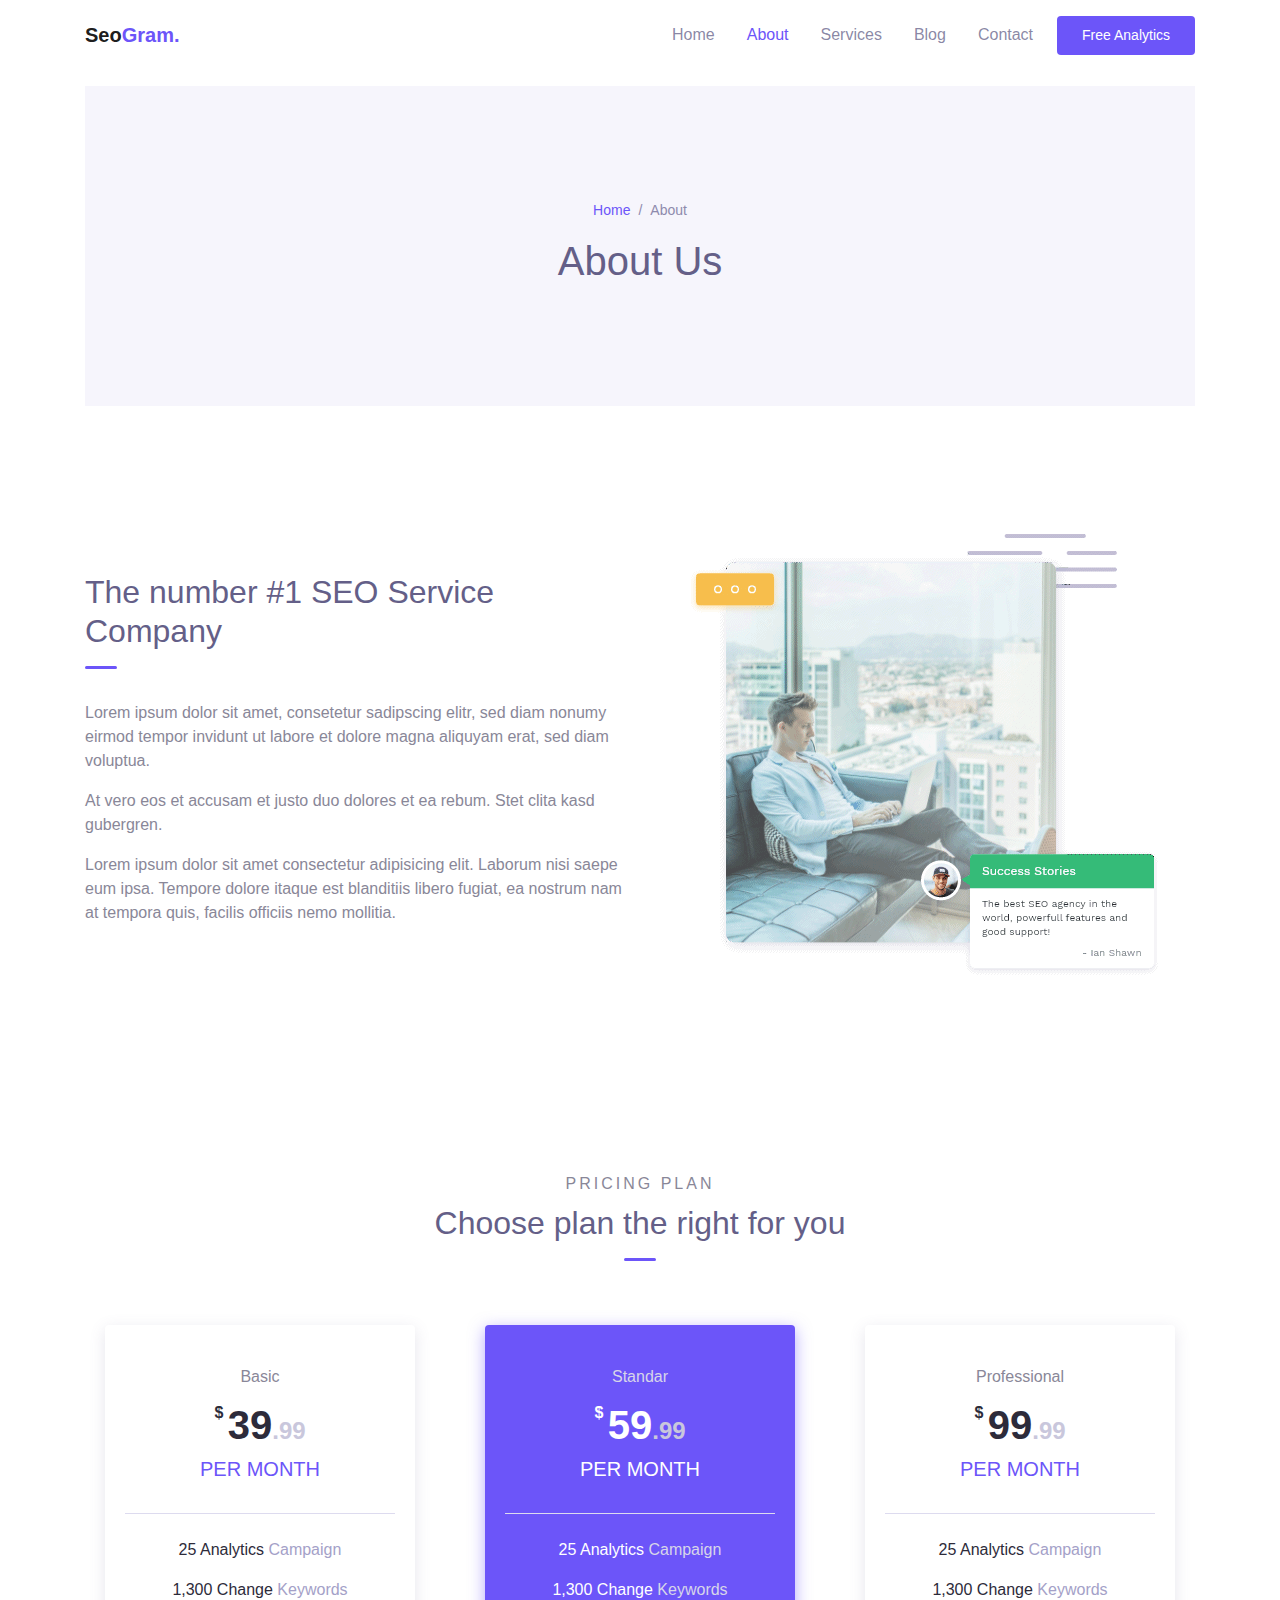
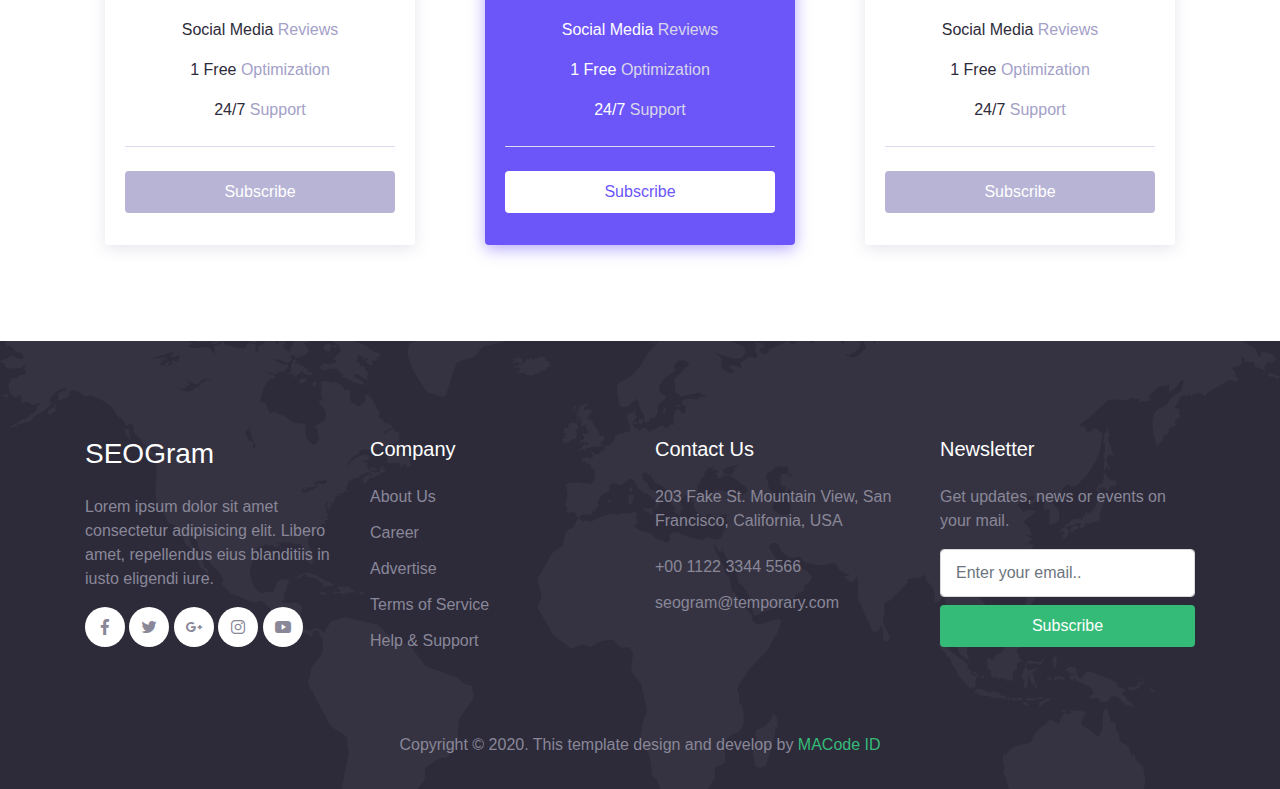
==== about.html @ 898d7456 "second commit" ====
<!DOCTYPE html>
<html lang="en">
<head>
  <meta charset="UTF-8">
  <meta name="viewport" content="width=device-width, initial-scale=1.0">

  <meta http-equiv="X-UA-Compatible" content="ie=edge">

  <meta name="copyright" content="MACode ID, https://macodeid.com/">

  <title>SeoGram - SEO Agency Template</title>

  <link rel="stylesheet" href="../assets/css/maicons.css">

  <link rel="stylesheet" href="../assets/css/bootstrap.css">

  <link rel="stylesheet" href="../assets/vendor/animate/animate.css">

  <link rel="stylesheet" href="../assets/css/theme.css">
</head>
<body>
  
  <!-- Back to top button -->
  <div class="back-to-top"></div>

  <header>
    <nav class="navbar navbar-expand-lg navbar-light bg-white sticky" data-offset="300">
      <div class="container">
        <a href="#" class="navbar-brand">Seo<span class="text-primary">Gram.</span></a>

        <button class="navbar-toggler" data-toggle="collapse" data-target="#navbarContent" aria-controls="navbarContent" aria-expanded="false" aria-label="Toggle navigation">
          <span class="navbar-toggler-icon"></span>
        </button>

        <div class="navbar-collapse collapsed" id="navbarContent">
          <ul class="navbar-nav ml-auto">
            <li class="nav-item">
              <a class="nav-link" href="index.html">Home</a>
            </li>
            <li class="nav-item active">
              <a class="nav-link" href="about.html">About</a>
            </li>
            <li class="nav-item">
              <a class="nav-link" href="service.html">Services</a>
            </li>
            <li class="nav-item">
              <a class="nav-link" href="blog.html">Blog</a>
            </li>
            <li class="nav-item">
              <a class="nav-link" href="contact.html">Contact</a>
            </li>
            <li class="nav-item">
              <a class="btn btn-primary ml-lg-2" href="#">Free Analytics</a>
            </li>
          </ul>
        </div>

      </div>
    </nav>

    <div class="container">
      <div class="page-banner">
        <div class="row justify-content-center align-items-center h-100">
          <div class="col-md-6">
            <nav aria-label="Breadcrumb">
              <ul class="breadcrumb justify-content-center py-0 bg-transparent">
                <li class="breadcrumb-item"><a href="index.html">Home</a></li>
                <li class="breadcrumb-item active">About</li>
              </ul>
            </nav>
            <h1 class="text-center">About Us</h1>
          </div>
        </div>
      </div>
    </div>
  </header>

  <div class="page-section">
    <div class="container">
      <div class="row align-items-center">
        <div class="col-lg-6 py-3">
          <h2 class="title-section">The number #1 SEO Service Company</h2>
          <div class="divider"></div>

          <p>Lorem ipsum dolor sit amet, consetetur sadipscing elitr, sed diam nonumy eirmod tempor invidunt ut labore et dolore magna aliquyam erat, sed diam voluptua.</p>
          <p>At vero eos et accusam et justo duo dolores et ea rebum. Stet clita kasd gubergren.</p>
          <p>Lorem ipsum dolor sit amet consectetur adipisicing elit. Laborum nisi saepe eum ipsa. Tempore dolore itaque est blanditiis libero fugiat, ea nostrum nam at tempora quis, facilis officiis nemo mollitia.</p>
        </div>
        <div class="col-lg-6 py-3">
          <div class="img-fluid py-3 text-center">
            <img src="../assets/img/about_frame.png" alt="">
          </div>
        </div>
      </div>
    </div>
  </div>

  <div class="page-section">
    <div class="container">
      <div class="text-center">
        <div class="subhead">Pricing Plan</div>
        <h2 class="title-section">Choose plan the right for you</h2>
        <div class="divider mx-auto"></div>
      </div>
      <div class="row mt-5">
        <div class="col-lg-4 py-3">
          <div class="card-pricing">
            <div class="header">
              <div class="pricing-type">Basic</div>
              <div class="price">
                <span class="dollar">$</span>
                <h1>39<span class="suffix">.99</span></h1>
              </div>
              <h5>Per Month</h5>
            </div>
            <div class="body">
              <p>25 Analytics <span class="suffix">Campaign</span></p>
              <p>1,300 Change <span class="suffix">Keywords</span></p>
              <p>Social Media <span class="suffix">Reviews</span></p>
              <p>1 Free <span class="suffix">Optimization</span></p>
              <p>24/7 <span class="suffix">Support</span></p>
            </div>
            <div class="footer">
              <a href="#" class="btn btn-pricing btn-block">Subscribe</a>
            </div>
          </div>
        </div>

        <div class="col-lg-4 py-3">
          <div class="card-pricing marked">
            <div class="header">
              <div class="pricing-type">Standar</div>
              <div class="price">
                <span class="dollar">$</span>
                <h1>59<span class="suffix">.99</span></h1>
              </div>
              <h5>Per Month</h5>
            </div>
            <div class="body">
              <p>25 Analytics <span class="suffix">Campaign</span></p>
              <p>1,300 Change <span class="suffix">Keywords</span></p>
              <p>Social Media <span class="suffix">Reviews</span></p>
              <p>1 Free <span class="suffix">Optimization</span></p>
              <p>24/7 <span class="suffix">Support</span></p>
            </div>
            <div class="footer">
              <a href="#" class="btn btn-pricing btn-block">Subscribe</a>
            </div>
          </div>
        </div>

        <div class="col-lg-4 py-3">
          <div class="card-pricing">
            <div class="header">
              <div class="pricing-type">Professional</div>
              <div class="price">
                <span class="dollar">$</span>
                <h1>99<span class="suffix">.99</span></h1>
              </div>
              <h5>Per Month</h5>
            </div>
            <div class="body">
              <p>25 Analytics <span class="suffix">Campaign</span></p>
              <p>1,300 Change <span class="suffix">Keywords</span></p>
              <p>Social Media <span class="suffix">Reviews</span></p>
              <p>1 Free <span class="suffix">Optimization</span></p>
              <p>24/7 <span class="suffix">Support</span></p>
            </div>
            <div class="footer">
              <a href="#" class="btn btn-pricing btn-block">Subscribe</a>
            </div>
          </div>
        </div>

      </div>
    </div> <!-- .container -->
  </div> <!-- .page-section -->

  <footer class="page-footer bg-image" style="background-image: url(../assets/img/world_pattern.svg);">
    <div class="container">
      <div class="row mb-5">
        <div class="col-lg-3 py-3">
          <h3>SEOGram</h3>
          <p>Lorem ipsum dolor sit amet consectetur adipisicing elit. Libero amet, repellendus eius blanditiis in iusto eligendi iure.</p>

          <div class="social-media-button">
            <a href="#"><span class="mai-logo-facebook-f"></span></a>
            <a href="#"><span class="mai-logo-twitter"></span></a>
            <a href="#"><span class="mai-logo-google-plus-g"></span></a>
            <a href="#"><span class="mai-logo-instagram"></span></a>
            <a href="#"><span class="mai-logo-youtube"></span></a>
          </div>
        </div>
        <div class="col-lg-3 py-3">
          <h5>Company</h5>
          <ul class="footer-menu">
            <li><a href="#">About Us</a></li>
            <li><a href="#">Career</a></li>
            <li><a href="#">Advertise</a></li>
            <li><a href="#">Terms of Service</a></li>
            <li><a href="#">Help & Support</a></li>
          </ul>
        </div>
        <div class="col-lg-3 py-3">
          <h5>Contact Us</h5>
          <p>203 Fake St. Mountain View, San Francisco, California, USA</p>
          <a href="#" class="footer-link">+00 1122 3344 5566</a>
          <a href="#" class="footer-link">seogram@temporary.com</a>
        </div>
        <div class="col-lg-3 py-3">
          <h5>Newsletter</h5>
          <p>Get updates, news or events on your mail.</p>
          <form action="#">
            <input type="text" class="form-control" placeholder="Enter your email..">
            <button type="submit" class="btn btn-success btn-block mt-2">Subscribe</button>
          </form>
        </div>
      </div>

      <p class="text-center" id="copyright">Copyright &copy; 2020. This template design and develop by <a href="https://macodeid.com/" target="_blank">MACode ID</a></p>
    </div>
  </footer>

<script src="../assets/js/jquery-3.5.1.min.js"></script>

<script src="../assets/js/bootstrap.bundle.min.js"></script>

<script src="../assets/js/google-maps.js"></script>

<script src="../assets/vendor/wow/wow.min.js"></script>

<script src="../assets/js/theme.js"></script>

</body>
</html>
---- assets/css/maicons.css ----
@font-face {
  font-family: 'maicons';
  src:  url('../fonts/maicons.eot?c9nlkl');
  src:  url('../fonts/maicons.eot?c9nlkl#iefix') format('embedded-opentype'),
    url('../fonts/maicons.ttf?c9nlkl') format('truetype'),
    url('../fonts/maicons.woff?c9nlkl') format('woff'),
    url('../fonts/maicons.svg?c9nlkl#maicons') format('svg');
  font-weight: normal;
  font-style: normal;
  font-display: block;
}

[class^="mai-"], [class*=" mai-"] {
  /* use !important to prevent issues with browser extensions that change fonts */
  font-family: 'maicons' !important;
  speak: none;
  font-style: normal;
  font-weight: normal;
  font-variant: normal;
  text-transform: none;
  line-height: 1;

  /* Better Font Rendering =========== */
  -webkit-font-smoothing: antialiased;
  -moz-osx-font-smoothing: grayscale;
}

.mai-add:before {
  content: "\e900";
}
.mai-add-circle:before {
  content: "\e901";
}
.mai-add-circle-outline:before {
  content: "\e902";
}
.mai-airplane:before {
  content: "\e903";
}
.mai-airplane-outline:before {
  content: "\e904";
}
.mai-alarm:before {
  content: "\e905";
}
.mai-alarm-outline:before {
  content: "\e906";
}
.mai-albums:before {
  content: "\e907";
}
.mai-albums-outline:before {
  content: "\e908";
}
.mai-alert:before {
  content: "\e909";
}
.mai-alert-circle:before {
  content: "\e90a";
}
.mai-alert-circle-outline:before {
  content: "\e90b";
}
.mai-analytics:before {
  content: "\e90c";
}
.mai-analytics-outline:before {
  content: "\e90d";
}
.mai-aperture:before {
  content: "\e90e";
}
.mai-aperture-outline:before {
  content: "\e90f";
}
.mai-apps:before {
  content: "\e910";
}
.mai-apps-outline:before {
  content: "\e911";
}
.mai-archive:before {
  content: "\e912";
}
.mai-archive-outline:before {
  content: "\e913";
}
.mai-arrow-back:before {
  content: "\e914";
}
.mai-arrow-back-circle:before {
  content: "\e915";
}
.mai-arrow-back-circle-outline:before {
  content: "\e916";
}
.mai-arrow-down:before {
  content: "\e917";
}
.mai-arrow-down-circle:before {
  content: "\e918";
}
.mai-arrow-down-circle-outline:before {
  content: "\e919";
}
.mai-arrow-forward:before {
  content: "\e91a";
}
.mai-arrow-forward-circle:before {
  content: "\e91b";
}
.mai-arrow-forward-circle-outline:before {
  content: "\e91c";
}
.mai-arrow-redo:before {
  content: "\e91d";
}
.mai-arrow-redo-circle:before {
  content: "\e91e";
}
.mai-arrow-redo-circle-outline:before {
  content: "\e91f";
}
.mai-arrow-redo-outline:before {
  content: "\e920";
}
.mai-arrow-undo:before {
  content: "\e921";
}
.mai-arrow-undo-circle:before {
  content: "\e922";
}
.mai-arrow-undo-circle-outline:before {
  content: "\e923";
}
.mai-arrow-undo-outline:before {
  content: "\e924";
}
.mai-arrow-up:before {
  content: "\e925";
}
.mai-arrow-up-circle:before {
  content: "\e926";
}
.mai-arrow-up-circle-outline:before {
  content: "\e927";
}
.mai-at:before {
  content: "\e928";
}
.mai-at-circle:before {
  content: "\e929";
}
.mai-at-circle-outline:before {
  content: "\e92a";
}
.mai-attach:before {
  content: "\e92b";
}
.mai-attach-outline:before {
  content: "\e92c";
}
.mai-backspace:before {
  content: "\e92d";
}
.mai-backspace-outline:before {
  content: "\e92e";
}
.mai-bandage:before {
  content: "\e92f";
}
.mai-bandage-outline:before {
  content: "\e930";
}
.mai-bar-chart:before {
  content: "\e932";
}
.mai-bar-chart-outline:before {
  content: "\e933";
}
.mai-barbell:before {
  content: "\e931";
}
.mai-barcode:before {
  content: "\e934";
}
.mai-barcode-outline:before {
  content: "\e935";
}
.mai-baseball:before {
  content: "\e936";
}
.mai-baseball-outline:before {
  content: "\e937";
}
.mai-basket:before {
  content: "\e938";
}
.mai-basket-outline:before {
  content: "\e93b";
}
.mai-basketball:before {
  content: "\e939";
}
.mai-basketball-outline:before {
  content: "\e93a";
}
.mai-battery-charging:before {
  content: "\e93c";
}
.mai-battery-dead:before {
  content: "\e93d";
}
.mai-battery-full:before {
  content: "\e93e";
}
.mai-battery-half:before {
  content: "\e93f";
}
.mai-beaker:before {
  content: "\e940";
}
.mai-beaker-outline:before {
  content: "\e941";
}
.mai-bed:before {
  content: "\e942";
}
.mai-bed-outline:before {
  content: "\e943";
}
.mai-beer:before {
  content: "\e944";
}
.mai-beer-outline:before {
  content: "\e945";
}
.mai-bicycle:before {
  content: "\e946";
}
.mai-bluetooth:before {
  content: "\e947";
}
.mai-boat:before {
  content: "\e948";
}
.mai-boat-outline:before {
  content: "\e949";
}
.mai-body:before {
  content: "\e94a";
}
.mai-body-outline:before {
  content: "\e94b";
}
.mai-bonfire:before {
  content: "\e94c";
}
.mai-bonfire-outline:before {
  content: "\e94d";
}
.mai-book:before {
  content: "\e94e";
}
.mai-book-outline:before {
  content: "\e953";
}
.mai-bookmark:before {
  content: "\e94f";
}
.mai-bookmark-outline:before {
  content: "\e950";
}
.mai-bookmarks:before {
  content: "\e951";
}
.mai-bookmarks-outline:before {
  content: "\e952";
}
.mai-briefcase:before {
  content: "\e954";
}
.mai-briefcase-outline:before {
  content: "\e955";
}
.mai-browsers:before {
  content: "\e956";
}
.mai-browsers-outline:before {
  content: "\e957";
}
.mai-brush:before {
  content: "\e958";
}
.mai-brush-outline:before {
  content: "\e959";
}
.mai-bug:before {
  content: "\e95a";
}
.mai-bug-outline:before {
  content: "\e95b";
}
.mai-build:before {
  content: "\e95c";
}
.mai-build-outline:before {
  content: "\e95d";
}
.mai-bulb:before {
  content: "\e95e";
}
.mai-bulb-outline:before {
  content: "\e95f";
}
.mai-bus:before {
  content: "\e960";
}
.mai-bus-outline:before {
  content: "\e963";
}
.mai-business:before {
  content: "\e961";
}
.mai-business-outline:before {
  content: "\e962";
}
.mai-cafe:before {
  content: "\e964";
}
.mai-cafe-outline:before {
  content: "\e965";
}
.mai-calculator:before {
  content: "\e966";
}
.mai-calculator-outline:before {
  content: "\e967";
}
.mai-calendar:before {
  content: "\e968";
}
.mai-calendar-outline:before {
  content: "\e969";
}
.mai-call:before {
  content: "\e96a";
}
.mai-call-outline:before {
  content: "\e96b";
}
.mai-camera:before {
  content: "\e96c";
}
.mai-camera-outline:before {
  content: "\e96d";
}
.mai-camera-reverse:before {
  content: "\e96e";
}
.mai-camera-reverse-outline:before {
  content: "\e96f";
}
.mai-car:before {
  content: "\e970";
}
.mai-car-outline:before {
  content: "\e97f";
}
.mai-car-sport:before {
  content: "\e980";
}
.mai-car-sport-outline:before {
  content: "\e981";
}
.mai-card:before {
  content: "\e971";
}
.mai-card-outline:before {
  content: "\e972";
}
.mai-caret-back:before {
  content: "\e973";
}
.mai-caret-back-circle:before {
  content: "\e974";
}
.mai-caret-back-circle-outline:before {
  content: "\e975";
}
.mai-caret-down:before {
  content: "\e976";
}
.mai-caret-down-circle:before {
  content: "\e977";
}
.mai-caret-down-circle-outline:before {
  content: "\e978";
}
.mai-caret-forward:before {
  content: "\e979";
}
.mai-caret-forward-circle:before {
  content: "\e97a";
}
.mai-caret-forward-circle-outline:before {
  content: "\e97b";
}
.mai-caret-up:before {
  content: "\e97c";
}
.mai-caret-up-circle:before {
  content: "\e97d";
}
.mai-caret-up-circle-outline:before {
  content: "\e97e";
}
.mai-cart:before {
  content: "\e982";
}
.mai-cart-outline:before {
  content: "\e983";
}
.mai-cash:before {
  content: "\e984";
}
.mai-cash-outline:before {
  content: "\e985";
}
.mai-chatbox:before {
  content: "\e986";
}
.mai-chatbox-ellipses:before {
  content: "\e987";
}
.mai-chatbox-ellipses-outline:before {
  content: "\e988";
}
.mai-chatbox-outline:before {
  content: "\e989";
}
.mai-chatbubble:before {
  content: "\e98a";
}
.mai-chatbubble-ellipses:before {
  content: "\e98b";
}
.mai-chatbubble-ellipses-outline:before {
  content: "\e98c";
}
.mai-chatbubble-outline:before {
  content: "\e98d";
}
.mai-chatbubbles:before {
  content: "\e98e";
}
.mai-chatbubbles-outline:before {
  content: "\e98f";
}
.mai-checkbox:before {
  content: "\e990";
}
.mai-checkbox-outline:before {
  content: "\e991";
}
.mai-checkmark:before {
  content: "\e992";
}
.mai-checkmark-circle:before {
  content: "\e993";
}
.mai-checkmark-circle-outline:before {
  content: "\e994";
}
.mai-checkmark-done:before {
  content: "\e995";
}
.mai-checkmark-done-circle:before {
  content: "\e996";
}
.mai-checkmark-done-circle-outline:before {
  content: "\e997";
}
.mai-chevron-back:before {
  content: "\e998";
}
.mai-chevron-back-circle:before {
  content: "\e999";
}
.mai-chevron-back-circle-outline:before {
  content: "\e99a";
}
.mai-chevron-down:before {
  content: "\e99b";
}
.mai-chevron-down-circle:before {
  content: "\e99c";
}
.mai-chevron-down-circle-outline:before {
  content: "\e99d";
}
.mai-chevron-forward:before {
  content: "\e99e";
}
.mai-chevron-forward-circle:before {
  content: "\e99f";
}
.mai-chevron-forward-circle-outline:before {
  content: "\e9a0";
}
.mai-chevron-up:before {
  content: "\e9a1";
}
.mai-chevron-up-circle:before {
  content: "\e9a2";
}
.mai-chevron-up-circle-outline:before {
  content: "\e9a3";
}
.mai-clipboard:before {
  content: "\e9a4";
}
.mai-clipboard-outline:before {
  content: "\e9a5";
}
.mai-close:before {
  content: "\e9a6";
}
.mai-close-circle:before {
  content: "\e9a7";
}
.mai-close-circle-outline:before {
  content: "\e9a8";
}
.mai-cloud:before {
  content: "\e9a9";
}
.mai-cloud-circle:before {
  content: "\e9aa";
}
.mai-cloud-circle-outline:before {
  content: "\e9ab";
}
.mai-cloud-done:before {
  content: "\e9ac";
}
.mai-cloud-done-outline:before {
  content: "\e9ad";
}
.mai-cloud-download:before {
  content: "\e9ae";
}
.mai-cloud-download-outline:before {
  content: "\e9af";
}
.mai-cloud-offline:before {
  content: "\e9b0";
}
.mai-cloud-offline-outline:before {
  content: "\e9b1";
}
.mai-cloud-outline:before {
  content: "\e9b2";
}
.mai-cloud-upload:before {
  content: "\e9b3";
}
.mai-cloud-upload-outline:before {
  content: "\e9b4";
}
.mai-cloudy:before {
  content: "\e9b5";
}
.mai-cloudy-night:before {
  content: "\e9b6";
}
.mai-cloudy-night-outline:before {
  content: "\e9b7";
}
.mai-cloudy-outline:before {
  content: "\e9b8";
}
.mai-code:before {
  content: "\e9b9";
}
.mai-code-download:before {
  content: "\e9ba";
}
.mai-code-slash:before {
  content: "\e9bb";
}
.mai-code-working:before {
  content: "\e9bc";
}
.mai-cog:before {
  content: "\e9bd";
}
.mai-color-fill:before {
  content: "\e9be";
}
.mai-color-fill-outline:before {
  content: "\e9bf";
}
.mai-color-filter:before {
  content: "\e9c0";
}
.mai-color-filter-outline:before {
  content: "\e9c1";
}
.mai-color-palette:before {
  content: "\e9c2";
}
.mai-color-palette-outline:before {
  content: "\e9c3";
}
.mai-color-wand:before {
  content: "\e9c4";
}
.mai-color-wand-outline:before {
  content: "\e9c5";
}
.mai-compass:before {
  content: "\e9c6";
}
.mai-compass-outline:before {
  content: "\e9c7";
}
.mai-construct:before {
  content: "\e9c8";
}
.mai-construct-outline:before {
  content: "\e9c9";
}
.mai-contract:before {
  content: "\e9ca";
}
.mai-contrast:before {
  content: "\e9cb";
}
.mai-copy:before {
  content: "\e9cc";
}
.mai-copy-outline:before {
  content: "\e9cd";
}
.mai-create:before {
  content: "\e9ce";
}
.mai-create-outline:before {
  content: "\e9cf";
}
.mai-crop:before {
  content: "\e9d0";
}
.mai-cube:before {
  content: "\e9d1";
}
.mai-cube-outline:before {
  content: "\e9d2";
}
.mai-cut:before {
  content: "\e9d3";
}
.mai-desktop:before {
  content: "\e9d4";
}
.mai-desktop-outline:before {
  content: "\e9d5";
}
.mai-disc:before {
  content: "\e9d6";
}
.mai-disc-outline:before {
  content: "\e9d7";
}
.mai-document:before {
  content: "\e9d8";
}
.mai-document-outline:before {
  content: "\e9d9";
}
.mai-document-text:before {
  content: "\e9dc";
}
.mai-document-text-outline:before {
  content: "\e9dd";
}
.mai-documents:before {
  content: "\e9da";
}
.mai-documents-outline:before {
  content: "\e9db";
}
.mai-download:before {
  content: "\e9de";
}
.mai-download-outline:before {
  content: "\e9df";
}
.mai-duplicate:before {
  content: "\e9e0";
}
.mai-duplicate-outline:before {
  content: "\e9e1";
}
.mai-ear:before {
  content: "\e9e2";
}
.mai-ear-outline:before {
  content: "\e9e3";
}
.mai-earth:before {
  content: "\e9e4";
}
.mai-earth-outline:before {
  content: "\e9e5";
}
.mai-easel:before {
  content: "\e9e6";
}
.mai-easel-outline:before {
  content: "\e9e7";
}
.mai-egg:before {
  content: "\e9e8";
}
.mai-egg-outline:before {
  content: "\e9e9";
}
.mai-ellipse:before {
  content: "\e9ea";
}
.mai-ellipse-outline:before {
  content: "\e9eb";
}
.mai-ellipsis-horizontal:before {
  content: "\e9ec";
}
.mai-ellipsis-horizontal-circle:before {
  content: "\e9ed";
}
.mai-ellipsis-vertical:before {
  content: "\e9ee";
}
.mai-ellipsis-vertical-circle:before {
  content: "\e9ef";
}
.mai-enter:before {
  content: "\e9f0";
}
.mai-enter-outline:before {
  content: "\e9f1";
}
.mai-exit:before {
  content: "\e9f2";
}
.mai-exit-outline:before {
  content: "\e9f3";
}
.mai-expand:before {
  content: "\e9f4";
}
.mai-eye:before {
  content: "\e9f5";
}
.mai-eye-off:before {
  content: "\e9f8";
}
.mai-eye-off-outline:before {
  content: "\e9f9";
}
.mai-eye-outline:before {
  content: "\e9fa";
}
.mai-eyedrop:before {
  content: "\e9f6";
}
.mai-eyedrop-outline:before {
  content: "\e9f7";
}
.mai-fast-food:before {
  content: "\e9fb";
}
.mai-fast-food-outline:before {
  content: "\e9fc";
}
.mai-female:before {
  content: "\e9fd";
}
.mai-file-tray:before {
  content: "\e9fe";
}
.mai-file-tray-full:before {
  content: "\e9ff";
}
.mai-file-tray-full-outline:before {
  content: "\ea00";
}
.mai-file-tray-outline:before {
  content: "\ea01";
}
.mai-film:before {
  content: "\ea02";
}
.mai-film-outline:before {
  content: "\ea03";
}
.mai-filter:before {
  content: "\ea04";
}
.mai-finger-print:before {
  content: "\ea05";
}
.mai-fitness:before {
  content: "\ea06";
}
.mai-fitness-outline:before {
  content: "\ea07";
}
.mai-flag:before {
  content: "\ea08";
}
.mai-flag-outline:before {
  content: "\ea09";
}
.mai-flame:before {
  content: "\ea0a";
}
.mai-flame-outline:before {
  content: "\ea0b";
}
.mai-flash:before {
  content: "\ea0c";
}
.mai-flash-off:before {
  content: "\ea0f";
}
.mai-flash-off-outline:before {
  content: "\ea10";
}
.mai-flash-outline:before {
  content: "\ea11";
}
.mai-flashlight:before {
  content: "\ea0d";
}
.mai-flashlight-outline:before {
  content: "\ea0e";
}
.mai-flask:before {
  content: "\ea12";
}
.mai-flask-outline:before {
  content: "\ea13";
}
.mai-flower:before {
  content: "\ea14";
}
.mai-flower-outline:before {
  content: "\ea15";
}
.mai-folder:before {
  content: "\ea16";
}
.mai-folder-open:before {
  content: "\ea17";
}
.mai-folder-open-outline:before {
  content: "\ea18";
}
.mai-folder-outline:before {
  content: "\ea19";
}
.mai-football:before {
  content: "\ea1a";
}
.mai-football-outline:before {
  content: "\ea1b";
}
.mai-funnel:before {
  content: "\ea1c";
}
.mai-funnel-outline:before {
  content: "\ea1d";
}
.mai-game-controller:before {
  content: "\ea1e";
}
.mai-game-controller-outline:before {
  content: "\ea1f";
}
.mai-gift:before {
  content: "\ea20";
}
.mai-gift-outline:before {
  content: "\ea21";
}
.mai-git-branch:before {
  content: "\ea22";
}
.mai-git-commit:before {
  content: "\ea23";
}
.mai-git-compare:before {
  content: "\ea24";
}
.mai-git-merge:before {
  content: "\ea25";
}
.mai-git-network:before {
  content: "\ea26";
}
.mai-git-pull-request:before {
  content: "\ea27";
}
.mai-glasses:before {
  content: "\ea28";
}
.mai-glasses-outline:before {
  content: "\ea29";
}
.mai-globe:before {
  content: "\ea2a";
}
.mai-globe-outline:before {
  content: "\ea2b";
}
.mai-golf:before {
  content: "\ea2c";
}
.mai-golf-outline:before {
  content: "\ea2d";
}
.mai-grid:before {
  content: "\ea2e";
}
.mai-grid-outline:before {
  content: "\ea2f";
}
.mai-hammer:before {
  content: "\ea30";
}
.mai-hammer-outline:before {
  content: "\ea31";
}
.mai-hand-left:before {
  content: "\ea32";
}
.mai-hand-left-outline:before {
  content: "\ea33";
}
.mai-hand-right:before {
  content: "\ea34";
}
.mai-hand-right-outline:before {
  content: "\ea35";
}
.mai-happy:before {
  content: "\ea36";
}
.mai-happy-outline:before {
  content: "\ea37";
}
.mai-hardware-chip:before {
  content: "\ea38";
}
.mai-hardware-chip-outline:before {
  content: "\ea39";
}
.mai-headset:before {
  content: "\ea3a";
}
.mai-headset-outline:before {
  content: "\ea3b";
}
.mai-heart:before {
  content: "\ea3c";
}
.mai-heart-circle:before {
  content: "\ea3d";
}
.mai-heart-circle-outline:before {
  content: "\ea3e";
}
.mai-heart-dislike:before {
  content: "\ea3f";
}
.mai-heart-dislike-circle:before {
  content: "\ea40";
}
.mai-heart-dislike-circle-outline:before {
  content: "\ea41";
}
.mai-heart-dislike-outline:before {
  content: "\ea42";
}
.mai-heart-half:before {
  content: "\ea43";
}
.mai-heart-half-outline:before {
  content: "\ea44";
}
.mai-heart-outline:before {
  content: "\ea45";
}
.mai-help:before {
  content: "\ea46";
}
.mai-help-buoy:before {
  content: "\ea47";
}
.mai-help-buoy-outline:before {
  content: "\ea48";
}
.mai-help-circle:before {
  content: "\ea49";
}
.mai-help-circle-outline:before {
  content: "\ea4a";
}
.mai-home:before {
  content: "\ea4b";
}
.mai-home-outline:before {
  content: "\ea4c";
}
.mai-hourglass:before {
  content: "\ea4d";
}
.mai-hourglass-outline:before {
  content: "\ea4e";
}
.mai-ice-cream:before {
  content: "\ea4f";
}
.mai-ice-cream-outline:before {
  content: "\ea50";
}
.mai-image:before {
  content: "\ea51";
}
.mai-image-outline:before {
  content: "\ea52";
}
.mai-images:before {
  content: "\ea53";
}
.mai-images-outline:before {
  content: "\ea54";
}
.mai-infinite:before {
  content: "\ea55";
}
.mai-information:before {
  content: "\ea56";
}
.mai-information-circle:before {
  content: "\ea57";
}
.mai-information-circle-outline:before {
  content: "\ea58";
}
.mai-journal:before {
  content: "\ea59";
}
.mai-journal-outline:before {
  content: "\ea5a";
}
.mai-key:before {
  content: "\ea5b";
}
.mai-key-outline:before {
  content: "\ea5c";
}
.mai-keypad:before {
  content: "\ea5d";
}
.mai-keypad-outline:before {
  content: "\ea5e";
}
.mai-language:before {
  content: "\ea5f";
}
.mai-laptop:before {
  content: "\ea60";
}
.mai-laptop-outline:before {
  content: "\ea61";
}
.mai-layers:before {
  content: "\ea62";
}
.mai-layers-outline:before {
  content: "\ea63";
}
.mai-leaf:before {
  content: "\ea64";
}
.mai-leaf-outline:before {
  content: "\ea65";
}
.mai-library:before {
  content: "\ea66";
}
.mai-library-outline:before {
  content: "\ea67";
}
.mai-link:before {
  content: "\ea68";
}
.mai-list:before {
  content: "\ea69";
}
.mai-list-circle:before {
  content: "\ea6a";
}
.mai-list-circle-outline:before {
  content: "\ea6b";
}
.mai-locate:before {
  content: "\ea6c";
}
.mai-location:before {
  content: "\ea6d";
}
.mai-location-outline:before {
  content: "\ea6e";
}
.mai-lock-closed:before {
  content: "\ea6f";
}
.mai-lock-closed-outline:before {
  content: "\ea70";
}
.mai-lock-open:before {
  content: "\ea71";
}
.mai-lock-open-outline:before {
  content: "\ea72";
}
.mai-log-in:before {
  content: "\ea73";
}
.mai-log-in-outline:before {
  content: "\ea74";
}
.mai-log-out:before {
  content: "\ea75";
}
.mai-log-out-outline:before {
  content: "\ea76";
}
.mai-logo-500px:before {
  content: "\ea8e";
}
.mai-logo-accessible-icon:before {
  content: "\eaef";
}
.mai-logo-accusoft:before {
  content: "\eba2";
}
.mai-logo-algolia:before {
  content: "\eba3";
}
.mai-logo-alipay:before {
  content: "\eba4";
}
.mai-logo-amazon:before {
  content: "\eba5";
}
.mai-logo-amplify:before {
  content: "\eba6";
}
.mai-logo-android:before {
  content: "\eba7";
}
.mai-logo-angular:before {
  content: "\eba8";
}
.mai-logo-apple:before {
  content: "\eba9";
}
.mai-logo-apple-appstore:before {
  content: "\ebaa";
}
.mai-logo-aws:before {
  content: "\ebab";
}
.mai-logo-behance:before {
  content: "\ebac";
}
.mai-logo-bitbucket:before {
  content: "\ebad";
}
.mai-logo-bitcoin:before {
  content: "\ebae";
}
.mai-logo-blackberry:before {
  content: "\ebaf";
}
.mai-logo-blogger:before {
  content: "\ebb0";
}
.mai-logo-buffer:before {
  content: "\ebb1";
}
.mai-logo-buysellads:before {
  content: "\ebb2";
}
.mai-logo-capacitor:before {
  content: "\ebb3";
}
.mai-logo-cc-amazon-pay:before {
  content: "\ebb4";
}
.mai-logo-cc-amex:before {
  content: "\ebb5";
}
.mai-logo-cc-apple-pay:before {
  content: "\ebb6";
}
.mai-logo-cc-diners-club:before {
  content: "\ebb7";
}
.mai-logo-cc-discover:before {
  content: "\ebb8";
}
.mai-logo-cc-jcb:before {
  content: "\ebb9";
}
.mai-logo-cc-mastercard:before {
  content: "\ebba";
}
.mai-logo-cc-paypal:before {
  content: "\ebbb";
}
.mai-logo-cc-stripe:before {
  content: "\ebbc";
}
.mai-logo-cc-visa:before {
  content: "\ebbd";
}
.mai-logo-chrome:before {
  content: "\ebbe";
}
.mai-logo-closed-captioning:before {
  content: "\ebbf";
}
.mai-logo-codepen:before {
  content: "\ebc0";
}
.mai-logo-cpanel:before {
  content: "\ebc1";
}
.mai-logo-creative-commons:before {
  content: "\ebc2";
}
.mai-logo-css3:before {
  content: "\ebc3";
}
.mai-logo-cuttlefish:before {
  content: "\ebc4";
}
.mai-logo-d-and-d:before {
  content: "\ebc5";
}
.mai-logo-dashcube:before {
  content: "\ebc6";
}
.mai-logo-designernews:before {
  content: "\ebc7";
}
.mai-logo-deviantart:before {
  content: "\ebc8";
}
.mai-logo-digg:before {
  content: "\ebc9";
}
.mai-logo-digital-ocean:before {
  content: "\ebca";
}
.mai-logo-discord:before {
  content: "\ebcb";
}
.mai-logo-discourse:before {
  content: "\ebcc";
}
.mai-logo-dochub:before {
  content: "\ebcd";
}
.mai-logo-docker:before {
  content: "\ebce";
}
.mai-logo-dribbble:before {
  content: "\ebcf";
}
.mai-logo-dropbox:before {
  content: "\ebd0";
}
.mai-logo-drupal:before {
  content: "\ebd1";
}
.mai-logo-dyalog:before {
  content: "\ebd2";
}
.mai-logo-earlybirds:before {
  content: "\ebd3";
}
.mai-logo-ebay:before {
  content: "\ebd4";
}
.mai-logo-edge:before {
  content: "\ebd5";
}
.mai-logo-electron:before {
  content: "\ebd6";
}
.mai-logo-elementor:before {
  content: "\ebd7";
}
.mai-logo-ello:before {
  content: "\ebd8";
}
.mai-logo-ember:before {
  content: "\ebd9";
}
.mai-logo-empire:before {
  content: "\ebda";
}
.mai-logo-envira:before {
  content: "\ebdb";
}
.mai-logo-erlang:before {
  content: "\ebdc";
}
.mai-logo-etsy:before {
  content: "\ebdd";
}
.mai-logo-euro:before {
  content: "\ebde";
}
.mai-logo-expeditedssl:before {
  content: "\ebdf";
}
.mai-logo-facebook:before {
  content: "\ebe0";
}
.mai-logo-facebook-f:before {
  content: "\ebe1";
}
.mai-logo-facebook-messenger:before {
  content: "\ebe2";
}
.mai-logo-firebase:before {
  content: "\ebe3";
}
.mai-logo-firefox:before {
  content: "\ebe4";
}
.mai-logo-flickr:before {
  content: "\ebe5";
}
.mai-logo-flipboard:before {
  content: "\ebe6";
}
.mai-logo-fly:before {
  content: "\ebe7";
}
.mai-logo-foursquare:before {
  content: "\ebe8";
}
.mai-logo-freebsd:before {
  content: "\ebe9";
}
.mai-logo-gg:before {
  content: "\ebea";
}
.mai-logo-git:before {
  content: "\ebeb";
}
.mai-logo-github:before {
  content: "\ebec";
}
.mai-logo-github-alt:before {
  content: "\ebed";
}
.mai-logo-gitlab:before {
  content: "\ebee";
}
.mai-logo-gitter:before {
  content: "\ebef";
}
.mai-logo-glide:before {
  content: "\ebf0";
}
.mai-logo-glide-g:before {
  content: "\ebf1";
}
.mai-logo-google:before {
  content: "\ebf2";
}
.mai-logo-google-drive:before {
  content: "\ebf3";
}
.mai-logo-google-play:before {
  content: "\ebf4";
}
.mai-logo-google-playstore:before {
  content: "\ebf5";
}
.mai-logo-google-plus:before {
  content: "\ebf6";
}
.mai-logo-google-plus-g:before {
  content: "\ebf7";
}
.mai-logo-google-wallet:before {
  content: "\ebf8";
}
.mai-logo-grunt:before {
  content: "\ebf9";
}
.mai-logo-gulp:before {
  content: "\ebfa";
}
.mai-logo-hackernews:before {
  content: "\ebfb";
}
.mai-logo-hotjar:before {
  content: "\ebfc";
}
.mai-logo-html5:before {
  content: "\ebfd";
}
.mai-logo-hubspot:before {
  content: "\ebfe";
}
.mai-logo-imdb:before {
  content: "\ebff";
}
.mai-logo-instagram:before {
  content: "\ec00";
}
.mai-logo-internet-explorer:before {
  content: "\ec01";
}
.mai-logo-ionic:before {
  content: "\ec02";
}
.mai-logo-ionitron:before {
  content: "\ec03";
}
.mai-logo-itunes:before {
  content: "\ec04";
}
.mai-logo-java:before {
  content: "\ec05";
}
.mai-logo-javascript:before {
  content: "\ec06";
}
.mai-logo-joomla:before {
  content: "\ec07";
}
.mai-logo-jsfiddle:before {
  content: "\ec08";
}
.mai-logo-keycdn:before {
  content: "\ec09";
}
.mai-logo-laravel:before {
  content: "\ec0a";
}
.mai-logo-lastfm:before {
  content: "\ec0b";
}
.mai-logo-leanpub:before {
  content: "\ec0c";
}
.mai-logo-less:before {
  content: "\ec0d";
}
.mai-logo-line:before {
  content: "\ec0e";
}
.mai-logo-linkedin:before {
  content: "\ec0f";
}
.mai-logo-linux:before {
  content: "\ec10";
}
.mai-logo-magento:before {
  content: "\ec11";
}
.mai-logo-mailchimp:before {
  content: "\ec12";
}
.mai-logo-markdown:before {
  content: "\ec13";
}
.mai-logo-maxcdn:before {
  content: "\ec14";
}
.mai-logo-medium:before {
  content: "\ec15";
}
.mai-logo-medium-m:before {
  content: "\ec16";
}
.mai-logo-meetup:before {
  content: "\ec17";
}
.mai-logo-microsoft:before {
  content: "\ec18";
}
.mai-logo-mix:before {
  content: "\ec19";
}
.mai-logo-mixcloud:before {
  content: "\ec1a";
}
.mai-logo-nodejs:before {
  content: "\ec1b";
}
.mai-logo-npm:before {
  content: "\ec1c";
}
.mai-logo-octocat:before {
  content: "\ec1d";
}
.mai-logo-opencart:before {
  content: "\ec1e";
}
.mai-logo-openid:before {
  content: "\ec1f";
}
.mai-logo-opera:before {
  content: "\ec20";
}
.mai-logo-patreon:before {
  content: "\ec21";
}
.mai-logo-paypal:before {
  content: "\ec22";
}
.mai-logo-php:before {
  content: "\ec23";
}
.mai-logo-pinterest:before {
  content: "\ec24";
}
.mai-logo-pinterest-p:before {
  content: "\ec25";
}
.mai-logo-playstation:before {
  content: "\ec26";
}
.mai-logo-product-hunt:before {
  content: "\ec27";
}
.mai-logo-pwa:before {
  content: "\ec28";
}
.mai-logo-python:before {
  content: "\ec29";
}
.mai-logo-qq:before {
  content: "\ec2a";
}
.mai-logo-quora:before {
  content: "\ec2b";
}
.mai-logo-react:before {
  content: "\ec2c";
}
.mai-logo-readme:before {
  content: "\ec2d";
}
.mai-logo-reddit:before {
  content: "\ec2e";
}
.mai-logo-researchgate:before {
  content: "\ec2f";
}
.mai-logo-rocketchat:before {
  content: "\ec30";
}
.mai-logo-rss:before {
  content: "\ec31";
}
.mai-logo-safari:before {
  content: "\ec32";
}
.mai-logo-sass:before {
  content: "\ec33";
}
.mai-logo-scribd:before {
  content: "\ec34";
}
.mai-logo-searchengin:before {
  content: "\ec35";
}
.mai-logo-sellcast:before {
  content: "\ec36";
}
.mai-logo-sellsy:before {
  content: "\ec37";
}
.mai-logo-skype:before {
  content: "\ec38";
}
.mai-logo-slack:before {
  content: "\ec39";
}
.mai-logo-slideshare:before {
  content: "\ec3a";
}
.mai-logo-snapchat:before {
  content: "\ec3b";
}
.mai-logo-soundcloud:before {
  content: "\ec3c";
}
.mai-logo-spotify:before {
  content: "\ec3d";
}
.mai-logo-squarespace:before {
  content: "\ec3e";
}
.mai-logo-stack-exchange:before {
  content: "\ec3f";
}
.mai-logo-stackoverflow:before {
  content: "\ec40";
}
.mai-logo-staylinked:before {
  content: "\ec41";
}
.mai-logo-steam:before {
  content: "\ec42";
}
.mai-logo-stencil:before {
  content: "\ec43";
}
.mai-logo-stripe:before {
  content: "\ec44";
}
.mai-logo-stripe-s:before {
  content: "\ec45";
}
.mai-logo-teamspeak:before {
  content: "\ec46";
}
.mai-logo-telegram:before {
  content: "\ec47";
}
.mai-logo-trello:before {
  content: "\ec48";
}
.mai-logo-tripadvisor:before {
  content: "\ec49";
}
.mai-logo-tumblr:before {
  content: "\ec4a";
}
.mai-logo-tux:before {
  content: "\ec4b";
}
.mai-logo-twitch:before {
  content: "\ec4c";
}
.mai-logo-twitter:before {
  content: "\ec4d";
}
.mai-logo-uber:before {
  content: "\ec4e";
}
.mai-logo-uikit:before {
  content: "\ec4f";
}
.mai-logo-usd:before {
  content: "\ec50";
}
.mai-logo-viacoin:before {
  content: "\ec51";
}
.mai-logo-viadeo:before {
  content: "\ec52";
}
.mai-logo-viber:before {
  content: "\ec53";
}
.mai-logo-vimeo:before {
  content: "\ec54";
}
.mai-logo-vk:before {
  content: "\ec55";
}
.mai-logo-vue:before {
  content: "\ec56";
}
.mai-logo-web-component:before {
  content: "\ec57";
}
.mai-logo-weebly:before {
  content: "\ec58";
}
.mai-logo-weibo:before {
  content: "\ec59";
}
.mai-logo-whatsapp:before {
  content: "\ec5a";
}
.mai-logo-whmcs:before {
  content: "\ec5b";
}
.mai-logo-wikipedia-w:before {
  content: "\ec5c";
}
.mai-logo-windows:before {
  content: "\ec5d";
}
.mai-logo-wix:before {
  content: "\ec5e";
}
.mai-logo-wordpress:before {
  content: "\ec5f";
}
.mai-logo-xbox:before {
  content: "\ec60";
}
.mai-logo-xing:before {
  content: "\ec61";
}
.mai-logo-yahoo:before {
  content: "\ec62";
}
.mai-logo-yen:before {
  content: "\ec63";
}
.mai-logo-youtube:before {
  content: "\ec64";
}
.mai-magnet:before {
  content: "\ea77";
}
.mai-magnet-outline:before {
  content: "\ea78";
}
.mai-mail:before {
  content: "\ea79";
}
.mai-mail-open:before {
  content: "\ea7a";
}
.mai-mail-open-outline:before {
  content: "\ea7b";
}
.mai-mail-outline:before {
  content: "\ea7c";
}
.mai-mail-unread:before {
  content: "\ea7d";
}
.mai-mail-unread-outline:before {
  content: "\ea7e";
}
.mai-male:before {
  content: "\ea7f";
}
.mai-male-female:before {
  content: "\ea80";
}
.mai-man:before {
  content: "\ea81";
}
.mai-man-outline:before {
  content: "\ea82";
}
.mai-map:before {
  content: "\ea83";
}
.mai-map-outline:before {
  content: "\ea84";
}
.mai-medal:before {
  content: "\ea85";
}
.mai-medal-outline:before {
  content: "\ea86";
}
.mai-medical:before {
  content: "\ea87";
}
.mai-medical-outline:before {
  content: "\ea88";
}
.mai-medkit:before {
  content: "\ea89";
}
.mai-medkit-outline:before {
  content: "\ea8a";
}
.mai-megaphone:before {
  content: "\ea8b";
}
.mai-megaphone-outline:before {
  content: "\ea8c";
}
.mai-menu:before {
  content: "\ea8d";
}
.mai-mic:before {
  content: "\ea8f";
}
.mai-mic-circle:before {
  content: "\ea90";
}
.mai-mic-circle-outline:before {
  content: "\ea91";
}
.mai-mic-off:before {
  content: "\ea92";
}
.mai-mic-off-circle:before {
  content: "\ea93";
}
.mai-mic-off-circle-outline:before {
  content: "\ea94";
}
.mai-mic-off-outline:before {
  content: "\ea95";
}
.mai-mic-outline:before {
  content: "\ea96";
}
.mai-moon:before {
  content: "\ea97";
}
.mai-moon-outline:before {
  content: "\ea98";
}
.mai-move:before {
  content: "\ea99";
}
.mai-musical-note:before {
  content: "\ea9a";
}
.mai-musical-note-outline:before {
  content: "\ea9b";
}
.mai-musical-notes:before {
  content: "\ea9c";
}
.mai-musical-notes-outline:before {
  content: "\ea9d";
}
.mai-navigate:before {
  content: "\ea9e";
}
.mai-navigate-circle:before {
  content: "\ea9f";
}
.mai-navigate-circle-outline:before {
  content: "\eaa0";
}
.mai-navigate-outline:before {
  content: "\eaa1";
}
.mai-newspaper:before {
  content: "\eaa2";
}
.mai-newspaper-outline:before {
  content: "\eaa3";
}
.mai-notifications:before {
  content: "\eaa4";
}
.mai-notifications-circle:before {
  content: "\eaa5";
}
.mai-notifications-circle-outline:before {
  content: "\eaa6";
}
.mai-notifications-off:before {
  content: "\eaa7";
}
.mai-notifications-off-circle:before {
  content: "\eaa8";
}
.mai-notifications-off-circle-outline:before {
  content: "\eaa9";
}
.mai-notifications-off-outline:before {
  content: "\eaaa";
}
.mai-notifications-outline:before {
  content: "\eaab";
}
.mai-nuclear:before {
  content: "\eaac";
}
.mai-nuclear-outline:before {
  content: "\eaad";
}
.mai-nutrition:before {
  content: "\eaae";
}
.mai-nutrition-outline:before {
  content: "\eaaf";
}
.mai-open:before {
  content: "\eab0";
}
.mai-open-outline:before {
  content: "\eab1";
}
.mai-options:before {
  content: "\eab2";
}
.mai-options-outline:before {
  content: "\eab3";
}
.mai-paper-plane:before {
  content: "\eab4";
}
.mai-paper-plane-outline:before {
  content: "\eab5";
}
.mai-partly-sunny:before {
  content: "\eab6";
}
.mai-partly-sunny-outline:before {
  content: "\eab7";
}
.mai-pause:before {
  content: "\eab8";
}
.mai-pause-circle:before {
  content: "\eab9";
}
.mai-pause-circle-outline:before {
  content: "\eaba";
}
.mai-paw:before {
  content: "\eabb";
}
.mai-paw-outline:before {
  content: "\eabc";
}
.mai-pencil:before {
  content: "\eabd";
}
.mai-people:before {
  content: "\eabe";
}
.mai-people-circle:before {
  content: "\eabf";
}
.mai-people-circle-outline:before {
  content: "\eac0";
}
.mai-people-outline:before {
  content: "\eac1";
}
.mai-person:before {
  content: "\eac2";
}
.mai-person-add:before {
  content: "\eac3";
}
.mai-person-add-outline:before {
  content: "\eac4";
}
.mai-person-circle:before {
  content: "\eac5";
}
.mai-person-circle-outline:before {
  content: "\eac6";
}
.mai-person-outline:before {
  content: "\eac7";
}
.mai-person-remove:before {
  content: "\eac8";
}
.mai-person-remove-outline:before {
  content: "\eac9";
}
.mai-phone-landscape:before {
  content: "\eaca";
}
.mai-phone-landscape-outline:before {
  content: "\eacb";
}
.mai-phone-portrait:before {
  content: "\eacc";
}
.mai-phone-portrait-outline:before {
  content: "\eacd";
}
.mai-pie-chart:before {
  content: "\eace";
}
.mai-pie-chart-outline:before {
  content: "\eacf";
}
.mai-pin:before {
  content: "\ead0";
}
.mai-pin-outline:before {
  content: "\ead1";
}
.mai-pint:before {
  content: "\ead2";
}
.mai-pint-outline:before {
  content: "\ead3";
}
.mai-pizza:before {
  content: "\ead4";
}
.mai-pizza-outline:before {
  content: "\ead5";
}
.mai-planet:before {
  content: "\ead6";
}
.mai-planet-outline:before {
  content: "\ead7";
}
.mai-play:before {
  content: "\ead8";
}
.mai-play-back:before {
  content: "\ead9";
}
.mai-play-back-circle:before {
  content: "\eada";
}
.mai-play-back-circle-outline:before {
  content: "\eadb";
}
.mai-play-back-outline:before {
  content: "\eadc";
}
.mai-play-circle:before {
  content: "\eadd";
}
.mai-play-circle-outline:before {
  content: "\eade";
}
.mai-play-forward:before {
  content: "\eadf";
}
.mai-play-forward-circle:before {
  content: "\eae0";
}
.mai-play-forward-circle-outline:before {
  content: "\eae1";
}
.mai-play-forward-outline:before {
  content: "\eae2";
}
.mai-play-outline:before {
  content: "\eae3";
}
.mai-play-skip-back:before {
  content: "\eae4";
}
.mai-play-skip-back-circle:before {
  content: "\eae5";
}
.mai-play-skip-back-circle-outline:before {
  content: "\eae6";
}
.mai-play-skip-back-outline:before {
  content: "\eae7";
}
.mai-play-skip-forward:before {
  content: "\eae8";
}
.mai-play-skip-forward-circle:before {
  content: "\eae9";
}
.mai-play-skip-forward-circle-outline:before {
  content: "\eaea";
}
.mai-play-skip-forward-outline:before {
  content: "\eaeb";
}
.mai-podium:before {
  content: "\eaec";
}
.mai-podium-outline:before {
  content: "\eaed";
}
.mai-power:before {
  content: "\eaee";
}
.mai-pricetag:before {
  content: "\eaf0";
}
.mai-pricetag-outline:before {
  content: "\eaf1";
}
.mai-pricetags:before {
  content: "\eaf2";
}
.mai-pricetags-outline:before {
  content: "\eaf3";
}
.mai-print:before {
  content: "\eaf4";
}
.mai-print-outline:before {
  content: "\eaf5";
}
.mai-pulse:before {
  content: "\eaf6";
}
.mai-pulse-outline:before {
  content: "\eaf7";
}
.mai-push:before {
  content: "\eaf8";
}
.mai-push-outline:before {
  content: "\eaf9";
}
.mai-qr-code:before {
  content: "\eafa";
}
.mai-qr-code-outline:before {
  content: "\eafb";
}
.mai-radio:before {
  content: "\eafc";
}
.mai-radio-button-off:before {
  content: "\eafd";
}
.mai-radio-button-on:before {
  content: "\eafe";
}
.mai-rainy:before {
  content: "\eaff";
}
.mai-rainy-outline:before {
  content: "\eb00";
}
.mai-reader:before {
  content: "\eb01";
}
.mai-reader-outline:before {
  content: "\eb02";
}
.mai-receipt:before {
  content: "\eb03";
}
.mai-receipt-outline:before {
  content: "\eb04";
}
.mai-recording:before {
  content: "\eb05";
}
.mai-recording-outline:before {
  content: "\eb06";
}
.mai-refresh:before {
  content: "\eb07";
}
.mai-refresh-circle:before {
  content: "\eb08";
}
.mai-refresh-circle-outline:before {
  content: "\eb09";
}
.mai-reload:before {
  content: "\eb0a";
}
.mai-reload-circle:before {
  content: "\eb0b";
}
.mai-reload-circle-outline:before {
  content: "\eb0c";
}
.mai-remove:before {
  content: "\eb0d";
}
.mai-remove-circle:before {
  content: "\eb0e";
}
.mai-remove-circle-outline:before {
  content: "\eb0f";
}
.mai-reorder-four:before {
  content: "\eb10";
}
.mai-reorder-three:before {
  content: "\eb11";
}
.mai-reorder-two:before {
  content: "\eb12";
}
.mai-repeat:before {
  content: "\eb13";
}
.mai-resize:before {
  content: "\eb14";
}
.mai-restaurant:before {
  content: "\eb15";
}
.mai-restaurant-outline:before {
  content: "\eb16";
}
.mai-return-down-back:before {
  content: "\eb17";
}
.mai-return-down-forward:before {
  content: "\eb18";
}
.mai-return-up-back:before {
  content: "\eb19";
}
.mai-return-up-forward:before {
  content: "\eb1a";
}
.mai-ribbon:before {
  content: "\eb1b";
}
.mai-ribbon-outline:before {
  content: "\eb1c";
}
.mai-rocket:before {
  content: "\eb1d";
}
.mai-rocket-outline:before {
  content: "\eb1e";
}
.mai-rose:before {
  content: "\eb1f";
}
.mai-rose-outline:before {
  content: "\eb20";
}
.mai-sad:before {
  content: "\eb21";
}
.mai-sad-outline:before {
  content: "\eb22";
}
.mai-save:before {
  content: "\eb23";
}
.mai-save-outline:before {
  content: "\eb24";
}
.mai-scan:before {
  content: "\eb25";
}
.mai-scan-circle:before {
  content: "\eb26";
}
.mai-scan-circle-outline:before {
  content: "\eb27";
}
.mai-school:before {
  content: "\eb28";
}
.mai-school-outline:before {
  content: "\eb29";
}
.mai-search:before {
  content: "\eb2a";
}
.mai-search-circle:before {
  content: "\eb2b";
}
.mai-search-circle-outline:before {
  content: "\eb2c";
}
.mai-send:before {
  content: "\eb2d";
}
.mai-send-outline:before {
  content: "\eb2e";
}
.mai-server:before {
  content: "\eb2f";
}
.mai-server-outline:before {
  content: "\eb30";
}
.mai-settings:before {
  content: "\eb31";
}
.mai-settings-outline:before {
  content: "\eb32";
}
.mai-shapes:before {
  content: "\eb33";
}
.mai-shapes-outline:before {
  content: "\eb34";
}
.mai-share:before {
  content: "\eb35";
}
.mai-share-outline:before {
  content: "\eb36";
}
.mai-share-social:before {
  content: "\eb37";
}
.mai-share-social-outline:before {
  content: "\eb38";
}
.mai-shield:before {
  content: "\eb39";
}
.mai-shield-checkmark:before {
  content: "\eb3a";
}
.mai-shield-checkmark-outline:before {
  content: "\eb3b";
}
.mai-shield-outline:before {
  content: "\eb3c";
}
.mai-shirt:before {
  content: "\eb3d";
}
.mai-shirt-outline:before {
  content: "\eb3e";
}
.mai-shuffle:before {
  content: "\eb3f";
}
.mai-skull:before {
  content: "\eb40";
}
.mai-skull-outline:before {
  content: "\eb41";
}
.mai-snow:before {
  content: "\eb42";
}
.mai-speedometer:before {
  content: "\eb43";
}
.mai-speedometer-outline:before {
  content: "\eb44";
}
.mai-square:before {
  content: "\eb45";
}
.mai-square-outline:before {
  content: "\eb46";
}
.mai-star:before {
  content: "\eb47";
}
.mai-star-half:before {
  content: "\eb48";
}
.mai-star-outline:before {
  content: "\eb49";
}
.mai-stats-chart:before {
  content: "\eb4a";
}
.mai-stats-chart-outline:before {
  content: "\eb4b";
}
.mai-stop:before {
  content: "\eb4c";
}
.mai-stop-circle:before {
  content: "\eb4d";
}
.mai-stop-circle-outline:before {
  content: "\eb4e";
}
.mai-stop-outline:before {
  content: "\eb4f";
}
.mai-stopwatch:before {
  content: "\eb50";
}
.mai-stopwatch-outline:before {
  content: "\eb51";
}
.mai-subway:before {
  content: "\eb52";
}
.mai-subway-outline:before {
  content: "\eb53";
}
.mai-sunny:before {
  content: "\eb54";
}
.mai-sunny-outline:before {
  content: "\eb55";
}
.mai-swap-horizontal:before {
  content: "\eb56";
}
.mai-swap-vertical:before {
  content: "\eb57";
}
.mai-sync:before {
  content: "\eb58";
}
.mai-sync-circle:before {
  content: "\eb59";
}
.mai-sync-circle-outline:before {
  content: "\eb5a";
}
.mai-tablet-landscape:before {
  content: "\eb5b";
}
.mai-tablet-landscape-outline:before {
  content: "\eb5c";
}
.mai-tablet-portrait:before {
  content: "\eb5d";
}
.mai-tablet-portrait-outline:before {
  content: "\eb5e";
}
.mai-tennisball:before {
  content: "\eb5f";
}
.mai-tennisball-outline:before {
  content: "\eb60";
}
.mai-terminal:before {
  content: "\eb61";
}
.mai-terminal-outline:before {
  content: "\eb62";
}
.mai-text:before {
  content: "\eb63";
}
.mai-thermometer:before {
  content: "\eb64";
}
.mai-thermometer-outline:before {
  content: "\eb65";
}
.mai-thumbs-down:before {
  content: "\eb66";
}
.mai-thumbs-down-outline:before {
  content: "\eb67";
}
.mai-thumbs-up:before {
  content: "\eb68";
}
.mai-thumbs-up-outline:before {
  content: "\eb69";
}
.mai-thunderstorm:before {
  content: "\eb6a";
}
.mai-thunderstorm-outline:before {
  content: "\eb6b";
}
.mai-time:before {
  content: "\eb6c";
}
.mai-time-outline:before {
  content: "\eb6d";
}
.mai-timer:before {
  content: "\eb6e";
}
.mai-timer-outline:before {
  content: "\eb6f";
}
.mai-today:before {
  content: "\eb70";
}
.mai-today-outline:before {
  content: "\eb71";
}
.mai-toggle:before {
  content: "\eb72";
}
.mai-toggle-outline:before {
  content: "\eb73";
}
.mai-trail-sign:before {
  content: "\eb74";
}
.mai-trail-sign-outline:before {
  content: "\eb75";
}
.mai-train:before {
  content: "\eb76";
}
.mai-train-outline:before {
  content: "\eb77";
}
.mai-transgender:before {
  content: "\eb78";
}
.mai-trash:before {
  content: "\eb79";
}
.mai-trash-bin:before {
  content: "\eb7a";
}
.mai-trash-bin-outline:before {
  content: "\eb7b";
}
.mai-trash-outline:before {
  content: "\eb7c";
}
.mai-trending-down:before {
  content: "\eb7d";
}
.mai-trending-up:before {
  content: "\eb7e";
}
.mai-triangle:before {
  content: "\eb7f";
}
.mai-triangle-outline:before {
  content: "\eb80";
}
.mai-trophy:before {
  content: "\eb81";
}
.mai-trophy-outline:before {
  content: "\eb82";
}
.mai-tv:before {
  content: "\eb83";
}
.mai-tv-outline:before {
  content: "\eb84";
}
.mai-umbrella:before {
  content: "\eb85";
}
.mai-umbrella-outline:before {
  content: "\eb86";
}
.mai-videocam:before {
  content: "\eb87";
}
.mai-videocam-outline:before {
  content: "\eb88";
}
.mai-volume-high:before {
  content: "\eb89";
}
.mai-volume-high-outline:before {
  content: "\eb8a";
}
.mai-volume-low:before {
  content: "\eb8b";
}
.mai-volume-low-outline:before {
  content: "\eb8c";
}
.mai-volume-medium:before {
  content: "\eb8d";
}
.mai-volume-medium-outline:before {
  content: "\eb8e";
}
.mai-volume-mute:before {
  content: "\eb8f";
}
.mai-volume-mute-outline:before {
  content: "\eb90";
}
.mai-volume-off:before {
  content: "\eb91";
}
.mai-volume-off-outline:before {
  content: "\eb92";
}
.mai-walk:before {
  content: "\eb93";
}
.mai-walk-outline:before {
  content: "\eb94";
}
.mai-wallet:before {
  content: "\eb95";
}
.mai-wallet-outline:before {
  content: "\eb96";
}
.mai-warning:before {
  content: "\eb97";
}
.mai-warning-outline:before {
  content: "\eb98";
}
.mai-watch:before {
  content: "\eb99";
}
.mai-watch-outline:before {
  content: "\eb9a";
}
.mai-water:before {
  content: "\eb9b";
}
.mai-water-outline:before {
  content: "\eb9c";
}
.mai-wifi:before {
  content: "\eb9d";
}
.mai-wine:before {
  content: "\eb9e";
}
.mai-wine-outline:before {
  content: "\eb9f";
}
.mai-woman:before {
  content: "\eba0";
}
.mai-woman-outline:before {
  content: "\eba1";
}
---- assets/css/theme.css ----
/*
  Template Name: One-health
  Template URI: https://macodeid.com/projects/one-health
  Copyright: MACode ID, https://macodeid.com/
  License: Creative Commons 4.0
  License URI: https://creativecommons.org/licenses/by/4.0/
  Version: 1.0
 */

:root {
  --primary: #6C55F9;
  --accent: #FF3D85;
  --secondary: #645F88;
  --success: #35bb78;
  --info: #05B4E1;
  --warning: #FAC14D;
  --danger: #FF4943;
  --grey: #B4B2C5;
  --dark: #2D2B3A;
  --light: #F6F5FC;
}

body {
  /* font-family: "Work Sans", sans-serif; */
  line-height: 1.5;
  color: #2D2B3A;
}

a {
  color: #6C55F9;
  text-decoration: none;
  background-color: transparent;
}

a:hover {
  color: #5641df;
  text-decoration: underline;
}


.text-xs {
  font-size: 12px !important;
}

.text-sm {
  font-size: 14px !important;
}

.text-md {
  font-size: 1rem !important;
}

.text-lg {
  font-size: 18px !important;
}

.text-xl {
  font-size: 20px !important;
}

/* Color systems */
.bg-primary {
  background-color: #6C55F9 !important;
}

a.bg-primary:hover, a.bg-primary:focus {
  background-color: #5d47eb !important;
}

.bg-accent {
  background-color: #FF3D85 !important;
}

a.bg-accent:hover, a.bg-accent:focus {
  background-color: #e93577 !important;
}

.bg-secondary {
  background-color: #645F88 !important;
}

a.bg-secondary:hover, a.bg-secondary:focus {
  background-color: #59547c !important;
}

.bg-success {
  background-color: #35bb78 !important;
}

a.bg-success:hover, a.bg-success:focus {
  background-color: #28a868 !important;
}

.bg-info {
  background-color: #05B4E1 !important;
}

a.bg-info:hover, a.bg-info:focus {
  background-color: #07a2c8 !important;
}

.bg-warning {
  background-color: #FAC14D !important;
}

a.bg-warning:hover, a.bg-warning:focus {
  background-color: #ebb039 !important;
}

.bg-danger {
  background-color: #FF4943 !important;
}

a.bg-danger:hover, a.bg-danger:focus {
  background-color: #e73832 !important;
}

.bg-grey {
  background-color: #8e8aad !important;
}

a.bg-grey:hover, a.bg-grey:focus {
  background-color: #7d7a99 !important;
}

.bg-light {
  background-color: #F6F5FC !important;
}

a.bg-light:hover, a.bg-light:focus {
  background-color: #EDECF5 !important;
}

.bg-dark {
  background-color: #2D2B3A !important;
}

a.bg-dark:hover, a.bg-dark:focus {
  background-color: #1d1b25 !important;
}

.text-primary {
  color: #6C55F9 !important;
}

a.text-primary:hover, a.text-primary:focus {
  color: #5d47eb !important;
}

.text-accent {
  color: #FF3D85 !important;
}

a.text-accent:hover, a.text-accent:focus {
  color: #e93577 !important;
}

.text-secondary {
  color: #645F88 !important;
}

a.text-secondary:hover, a.text-secondary:focus {
  color: #59547c !important;
}

.text-success {
  color: #35bb78 !important;
}

a.text-success:hover, a.text-success:focus {
  color: #28a868 !important;
}

.text-info {
  color: #05B4E1 !important;
}

a.text-info:hover, a.text-info:focus {
  color: #07a2c8 !important;
}

.text-warning {
  color: #FAC14D !important;
}

a.text-warning:hover, a.text-warning:focus {
  color: #ebb039 !important;
}

.text-danger {
  color: #FF4943 !important;
}

a.text-danger:hover, a.text-danger:focus {
  color: #e73832 !important;
}

.text-grey {
  color: #8e8aad !important;
}

a.text-grey:hover, a.text-grey:focus {
  color: #7d7a99 !important;
}

.text-light {
  color: #F6F5FC !important;
}

a.text-light:hover, a.text-light:focus {
  color: #EDECF5 !important;
}

.text-dark {
  color: #2D2B3A !important;
}

a.text-dark:hover, a.text-dark:focus {
  color: #1d1b25 !important;
}

.text-body {
  color: #3f3d4d !important;
}


.border-primary {
  border-color: #6C55F9 !important;
}

.border-accent {
  border-color: #FF3D85 !important;
}

.border-secondary {
  border-color: #645F88 !important;
}

.border-success {
  border-color: #35bb78 !important;
}

.border-info {
  border-color: #05B4E1 !important;
}

.border-warning {
  border-color: #FAC14D !important;
}

.border-danger {
  border-color: #FF4943 !important;
}

.border-grey {
  border-color: #B4B2C5 !important;
}

.border-light {
  border-color: #F6F5FC !important;
}

.border-dark {
  border-color: #2D2B3A !important;
}

/* Social Color */
.bg-facebook,
.bg-hover-facebook:hover,
.bg-focus-facebook:focus {
  background-color: #3B5999 !important;
}

.bg-twitter,
.bg-hover-twitter:hover,
.bg-focus-twitter:focus {
  background-color: #1DA1F2 !important;
}

.bg-google-plus,
.bg-hover-google-plus:hover,
.bg-focus-google-plus:focus {
  background-color: #DB4437 !important;
}

.bg-youtube,
.bg-hover-youtube:hover,
.bg-focus-youtube:focus {
  background-color: #CD201F !important;
}

.bg-dribbble,
.bg-hover-dribbble:hover,
.bg-focus-dribbble:focus {
  background-color: #EA4C89 !important;
}

.bg-pinterest,
.bg-hover-pinterest:hover,
.bg-focus-pinterest:focus {
  background-color: #BD081C !important;
}

.bg-slack,
.bg-hover-slack:hover,
.bg-focus-slack:focus {
  background-color: #3AAF85 !important;
}

.bg-linkedin,
.bg-hover-linkedin:hover,
.bg-focus-linkedin:focus {
  background-color: #0077B5 !important;
}

.fg-facebook,
.fg-hover-facebook:hover,
.fg-focus-facebook:focus {
  color: #3B5999 !important;
}

.fg-twitter,
.fg-hover-twitter:hover,
.fg-focus-twitter:focus {
  color: #1DA1F2 !important;
}

.fg-google-plus,
.fg-hover-google-plus:hover,
.fg-focus-google-plus:focus {
  color: #DB4437 !important;
}

.fg-youtube,
.fg-hover-youtube:hover,
.fg-focus-youtube:focus {
  color: #CD201F !important;
}

.fg-dribbble,
.fg-hover-dribbble:hover,
.fg-focus-dribbble:focus {
  color: #EA4C89 !important;
}

.fg-pinterest,
.fg-hover-pinterest:hover,
.fg-focus-pinterest:focus {
  color: #BD081C !important;
}

.fg-slack,
.fg-hover-slack:hover,
.fg-focus-slack:focus {
  color: #3AAF85 !important;
}

.fg-linkedin,
.fg-hover-linkedin:hover,
.fg-focus-linkedin:focus {
  color: #0077B5 !important;
}

.btn.social-facebook {
  background-color: #3B5999;
  color: #fff;
}

.btn.social-facebook:hover,
.btn.social-facebook:focus {
  background-color: #314e8f;
  color: #fff;
}

.btn.social-twitter {
  background-color: #1DA1F2;
  color: #fff;
}

.btn.social-twitter:hover,
.btn.social-twitter:focus {
  background-color: #0d92e4;
  color: #fff;
}

.btn.social-linkedin {
  background-color: #0077B5;
  color: #fff;
}

.btn.social-linkedin:hover,
.btn.social-linkedin:focus {
  background-color: #02659b;
  color: #fff;
}

.btn.google-plus {
  background-color: #DB4437;
  color: #fff;
}

.btn.google-plus:hover,
.btn.google-plus:focus {
  background-color: #ca3224;
  color: #fff;
}


/* Buttons */
.btn-primary {
  color: #fff;
  background-color: #6C55F9;
  border-color: transparent;
}

.btn-primary.disabled, .btn-primary:disabled {
  color: #fff;
  background-color: #5d47eb;
  border-color: transparent;
}

.btn-primary:not(:disabled):not(.disabled):active, .btn-primary:not(:disabled):not(.disabled).active,
.show > .btn-primary.dropdown-toggle {
  color: #fff;
  background-color: #6C55F9;
  border-color: #5d47eb;
}

.btn-primary:not(:disabled):not(.disabled):active:focus, .btn-primary:not(:disabled):not(.disabled).active:focus,
.show > .btn-primary.dropdown-toggle:focus {
  box-shadow: none;
}

.btn-accent {
  color: #fff;
  background-color: #FF3D85;
  border-color: transparent;
}

.btn-accent.disabled, .btn-accent:disabled {
  color: #fff;
  background-color: #e93577;
  border-color: transparent;
}

.btn-accent:not(:disabled):not(.disabled):active, .btn-accent:not(:disabled):not(.disabled).active,
.show > .btn-accent.dropdown-toggle {
  color: #fff;
  background-color: #FF3D85;
  border-color: #e93577;
}

.btn-accent:not(:disabled):not(.disabled):active:focus, .btn-accent:not(:disabled):not(.disabled).active:focus,
.show > .btn-accent.dropdown-toggle:focus {
  box-shadow: none;
}

.btn-secondary {
  color: #fff;
  background-color: #645F88;
  border-color: transparent;
}

.btn-secondary.disabled, .btn-secondary:disabled {
  color: #fff;
  background-color: #59547c;
  border-color: transparent;
}

.btn-secondary:not(:disabled):not(.disabled):active, .btn-secondary:not(:disabled):not(.disabled).active,
.show > .btn-secondary.dropdown-toggle {
  color: #fff;
  background-color: #645F88;
  border-color: #59547c;
}

.btn-secondary:not(:disabled):not(.disabled):active:focus, .btn-secondary:not(:disabled):not(.disabled).active:focus,
.show > .btn-secondary.dropdown-toggle:focus {
  box-shadow: none;
}

.btn-success {
  color: #fff;
  background-color: #35bb78;
  border-color: transparent;
}

.btn-success.disabled, .btn-success:disabled {
  color: #fff;
  background-color: #28a868;
  border-color: transparent;
}

.btn-success:not(:disabled):not(.disabled):active, .btn-success:not(:disabled):not(.disabled).active,
.show > .btn-success.dropdown-toggle {
  color: #fff;
  background-color: #35bb78;
  border-color: #28a868;
}

.btn-success:not(:disabled):not(.disabled):active:focus, .btn-success:not(:disabled):not(.disabled).active:focus,
.show > .btn-success.dropdown-toggle:focus {
  box-shadow: none;
}

.btn-info {
  color: #fff;
  background-color: #05B4E1;
  border-color: transparent;
}

.btn-info.disabled, .btn-info:disabled {
  color: #fff;
  background-color: #07a2c8;
  border-color: transparent;
}

.btn-info:not(:disabled):not(.disabled):active, .btn-info:not(:disabled):not(.disabled).active,
.show > .btn-info.dropdown-toggle {
  color: #fff;
  background-color: #05B4E1;
  border-color: #07a2c8;
}

.btn-info:not(:disabled):not(.disabled):active:focus, .btn-info:not(:disabled):not(.disabled).active:focus,
.show > .btn-info.dropdown-toggle:focus {
  box-shadow: none;
}

.btn-warning {
  color: #343531;
  background-color: #FAC14D;
  border-color: transparent;
}

.btn-warning.disabled, .btn-warning:disabled {
  color: #343531;
  background-color: #ebb039;
  border-color: transparent;
}

.btn-warning:not(:disabled):not(.disabled):active, .btn-warning:not(:disabled):not(.disabled).active,
.show > .btn-warning.dropdown-toggle {
  color: #343531;
  background-color: #FAC14D;
  border-color: #ebb039;
}

.btn-warning:not(:disabled):not(.disabled):active:focus, .btn-warning:not(:disabled):not(.disabled).active:focus,
.show > .btn-warning.dropdown-toggle:focus {
  box-shadow: none;
}

.btn-danger {
  color: #fff;
  background-color: #FF4943;
  border-color: transparent;
}

.btn-danger.disabled, .btn-danger:disabled {
  color: #fff;
  background-color: #e73832;
  border-color: transparent;
}

.btn-danger:not(:disabled):not(.disabled):active, .btn-danger:not(:disabled):not(.disabled).active,
.show > .btn-danger.dropdown-toggle {
  color: #fff;
  background-color: #FF4943;
  border-color: #e73832;
}

.btn-danger:not(:disabled):not(.disabled):active:focus, .btn-danger:not(:disabled):not(.disabled).active:focus,
.show > .btn-danger.dropdown-toggle:focus {
  box-shadow: none;
}

.btn-light {
  color: #8e8aad;
  background-color: #F5F9F6;
  border-color: transparent;
}

.btn-light:hover {
  color: #8e8aad;
  background-color: #F6F5FC;
  border-color: transparent;
}

.btn-light:focus, .btn-light.focus {
  color: #8e8aad;
  background-color: #d5dfdc;
  border-color: transparent;
  box-shadow: none;
}

.btn-light.disabled, .btn-light:disabled {
  color: #8e8aad;
  background-color: #d0ddd9;
  border-color: transparent;
}

.btn-light:not(:disabled):not(.disabled):active, .btn-light:not(:disabled):not(.disabled).active,
.show > .btn-light.dropdown-toggle {
  color: #8e8aad;
  background-color: #F5F9F6;
  border-color: #d0ddd9;
}

.btn-light:not(:disabled):not(.disabled):active:focus, .btn-light:not(:disabled):not(.disabled).active:focus,
.show > .btn-light.dropdown-toggle:focus {
  box-shadow: none;
}

.btn-dark {
  color: #fff;
  background-color: #2D2B3A;
  border-color: transparent;
}

.btn-dark.disabled, .btn-dark:disabled {
  color: #fff;
  background-color: #1d1b25;
  border-color: transparent;
}

.btn-dark:not(:disabled):not(.disabled):active, .btn-dark:not(:disabled):not(.disabled).active,
.show > .btn-dark.dropdown-toggle {
  color: #fff;
  background-color: #2D2B3A;
  border-color: #1d1b25;
}

.btn-dark:not(:disabled):not(.disabled):active:focus, .btn-dark:not(:disabled):not(.disabled).active:focus,
.show > .btn-dark.dropdown-toggle:focus {
  box-shadow: none;
}

.btn-primary:hover,
.btn-accent:hover,
.btn-secondary:hover,
.btn-success:hover,
.btn-info:hover,
.btn-warning:hover,
.btn-danger:hover,
.btn-dark:hover {
  color: #fff;
  background-color: #645F88;
  border-color: transparent;
}

.btn-primary:focus, .btn-primary.focus,
.btn-accent:focus, .btn-accent.focus,
.btn-secondary:focus, .btn-secondary.focus,
.btn-success:focus, .btn-success.focus,
.btn-info:focus, .btn-info.focus,
.btn-warning:focus, .btn-warning.focus,
.btn-danger:focus, .btn-danger.focus,
.btn-dark:focus, .btn-dark.focus {
  color: #fff;
  background-color: #8e8aad;
  border-color: transparent;
  box-shadow: none;
}

.btn-outline-primary {
  color: #6C55F9;
  border-color: #6C55F9;
}

.btn-outline-primary:hover {
  color: #fff;
  background-color: #6C55F9;
  border-color: #6C55F9;
}

.btn-outline-primary:focus, .btn-outline-primary.focus {
  box-shadow: none;
}

.btn-outline-primary.disabled, .btn-outline-primary:disabled {
  color: #6C55F9;
  background-color: transparent;
}

.btn-outline-primary:not(:disabled):not(.disabled):active, .btn-outline-primary:not(:disabled):not(.disabled).active,
.show > .btn-outline-primary.dropdown-toggle {
  color: #fff;
  background-color: #6C55F9;
  border-color: #6C55F9;
}

.btn-outline-primary:not(:disabled):not(.disabled):active:focus, .btn-outline-primary:not(:disabled):not(.disabled).active:focus,
.show > .btn-outline-primary.dropdown-toggle:focus {
  box-shadow: none;
}

.btn-outline-accent {
  color: #FF3D85;
  border-color: #FF3D85;
}

.btn-outline-accent:hover {
  color: #fff;
  background-color: #FF3D85;
  border-color: #FF3D85;
}

.btn-outline-accent:focus, .btn-outline-accent.focus {
  box-shadow: none;
}

.btn-outline-accent.disabled, .btn-outline-accent:disabled {
  color: #FF3D85;
  background-color: transparent;
}

.btn-outline-accent:not(:disabled):not(.disabled):active, .btn-outline-accent:not(:disabled):not(.disabled).active,
.show > .btn-outline-accent.dropdown-toggle {
  color: #fff;
  background-color: #FF3D85;
  border-color: #FF3D85;
}

.btn-outline-accent:not(:disabled):not(.disabled):active:focus, .btn-outline-accent:not(:disabled):not(.disabled).active:focus,
.show > .btn-outline-accent.dropdown-toggle:focus {
  box-shadow: none;
}

.btn-outline-secondary {
  color: #645F88;
  border-color: #645F88;
}

.btn-outline-secondary:hover {
  color: #fff;
  background-color: #645F88;
  border-color: #645F88;
}

.btn-outline-secondary:focus, .btn-outline-secondary.focus {
  box-shadow: none;
}

.btn-outline-secondary.disabled, .btn-outline-secondary:disabled {
  color: #645F88;
  background-color: transparent;
}

.btn-outline-secondary:not(:disabled):not(.disabled):active, .btn-outline-secondary:not(:disabled):not(.disabled).active,
.show > .btn-outline-secondary.dropdown-toggle {
  color: #fff;
  background-color: #645F88;
  border-color: #645F88;
}

.btn-outline-secondary:not(:disabled):not(.disabled):active:focus, .btn-outline-secondary:not(:disabled):not(.disabled).active:focus,
.show > .btn-outline-secondary.dropdown-toggle:focus {
  box-shadow: none;
}

.btn-outline-success {
  color: #35bb78;
  border-color: #35bb78;
}

.btn-outline-success:hover {
  color: #fff;
  background-color: #35bb78;
  border-color: #35bb78;
}

.btn-outline-success:focus, .btn-outline-success.focus {
  box-shadow: none;
}

.btn-outline-success.disabled, .btn-outline-success:disabled {
  color: #35bb78;
  background-color: transparent;
}

.btn-outline-success:not(:disabled):not(.disabled):active, .btn-outline-success:not(:disabled):not(.disabled).active,
.show > .btn-outline-success.dropdown-toggle {
  color: #fff;
  background-color: #35bb78;
  border-color: #35bb78;
}

.btn-outline-success:not(:disabled):not(.disabled):active:focus, .btn-outline-success:not(:disabled):not(.disabled).active:focus,
.show > .btn-outline-success.dropdown-toggle:focus {
  box-shadow: none;
}

.btn-outline-info {
  color: #05B4E1;
  border-color: #05B4E1;
}

.btn-outline-info:hover {
  color: #fff;
  background-color: #05B4E1;
  border-color: #05B4E1;
}

.btn-outline-info:focus, .btn-outline-info.focus {
  box-shadow: none;
}

.btn-outline-info.disabled, .btn-outline-info:disabled {
  color: #05B4E1;
  background-color: transparent;
}

.btn-outline-info:not(:disabled):not(.disabled):active, .btn-outline-info:not(:disabled):not(.disabled).active,
.show > .btn-outline-info.dropdown-toggle {
  color: #fff;
  background-color: #05B4E1;
  border-color: #05B4E1;
}

.btn-outline-info:not(:disabled):not(.disabled):active:focus, .btn-outline-info:not(:disabled):not(.disabled).active:focus,
.show > .btn-outline-info.dropdown-toggle:focus {
  box-shadow: none;
}

.btn-outline-warning {
  color: #FAC14D;
  border-color: #FAC14D;
}

.btn-outline-warning:hover {
  color: #212529;
  background-color: #FAC14D;
  border-color: #FAC14D;
}

.btn-outline-warning:focus, .btn-outline-warning.focus {
  box-shadow: none;
}

.btn-outline-warning.disabled, .btn-outline-warning:disabled {
  color: #FAC14D;
  background-color: transparent;
}

.btn-outline-warning:not(:disabled):not(.disabled):active, .btn-outline-warning:not(:disabled):not(.disabled).active,
.show > .btn-outline-warning.dropdown-toggle {
  color: #212529;
  background-color: #FAC14D;
  border-color: #FAC14D;
}

.btn-outline-warning:not(:disabled):not(.disabled):active:focus, .btn-outline-warning:not(:disabled):not(.disabled).active:focus,
.show > .btn-outline-warning.dropdown-toggle:focus {
  box-shadow: none;
}

.btn-outline-danger {
  color: #FF4943;
  border-color: #FF4943;
}

.btn-outline-danger:hover {
  color: #fff;
  background-color: #FF4943;
  border-color: #FF4943;
}

.btn-outline-danger:focus, .btn-outline-danger.focus {
  box-shadow: none;
}

.btn-outline-danger.disabled, .btn-outline-danger:disabled {
  color: #FF4943;
  background-color: transparent;
}

.btn-outline-danger:not(:disabled):not(.disabled):active, .btn-outline-danger:not(:disabled):not(.disabled).active,
.show > .btn-outline-danger.dropdown-toggle {
  color: #fff;
  background-color: #FF4943;
  border-color: #FF4943;
}

.btn-outline-danger:not(:disabled):not(.disabled):active:focus, .btn-outline-danger:not(:disabled):not(.disabled).active:focus,
.show > .btn-outline-danger.dropdown-toggle:focus {
  box-shadow: none;
}

.btn-outline-light {
  color: #F6F5FC;
  border-color: #F6F5FC;
}

.btn-outline-light:hover {
  color: #343531;
  background-color: #F6F5FC;
  border-color: #F6F5FC;
}

.btn-outline-light:focus, .btn-outline-light.focus {
  box-shadow: none;
}

.btn-outline-light.disabled, .btn-outline-light:disabled {
  color: #F6F5FC;
  background-color: transparent;
}

.btn-outline-light:not(:disabled):not(.disabled):active, .btn-outline-light:not(:disabled):not(.disabled).active,
.show > .btn-outline-light.dropdown-toggle {
  color: #343531;
  background-color: #F6F5FC;
  border-color: #F6F5FC;
}

.btn-outline-light:not(:disabled):not(.disabled):active:focus, .btn-outline-light:not(:disabled):not(.disabled).active:focus,
.show > .btn-outline-light.dropdown-toggle:focus {
  box-shadow: none;
}

.btn-outline-dark {
  color: #2D2B3A;
  border-color: #2D2B3A;
}

.btn-outline-dark:hover {
  color: #fff;
  background-color: #2D2B3A;
  border-color: #2D2B3A;
}

.btn-outline-dark:focus, .btn-outline-dark.focus {
  box-shadow: none;
}

.btn-outline-dark.disabled, .btn-outline-dark:disabled {
  color: #2D2B3A;
  background-color: transparent;
}

.btn-outline-dark:not(:disabled):not(.disabled):active, .btn-outline-dark:not(:disabled):not(.disabled).active,
.show > .btn-outline-dark.dropdown-toggle {
  color: #fff;
  background-color: #2D2B3A;
  border-color: #2D2B3A;
}

.btn-outline-dark:not(:disabled):not(.disabled):active:focus, .btn-outline-dark:not(:disabled):not(.disabled).active:focus,
.show > .btn-outline-dark.dropdown-toggle:focus {
  box-shadow: none;
}

.btn-link {
  font-weight: 400;
  color: #5d47eb;
  text-decoration: none;
}

.btn-link:hover {
  color: #5641df;
  text-decoration: underline;
}

.btn-link:focus, .btn-link.focus {
  text-decoration: underline;
}

.btn-link:disabled, .btn-link.disabled {
  color: #645F88;
  pointer-events: none;
}


.btn {
  padding: 8px 24px;
}

.breadcrumb {
  font-weight: 500;
  background-color: #f8f9fa;
}

.breadcrumb .breadcrumb-item.active {
  color: #8e8aad;
}

.breadcrumb .breadcrumb-item + .breadcrumb-item::before {
  color: #8e8aad;
}

.breadcrumb-dark .breadcrumb-item a {
  color: #6C55F9;
}

.breadcrumb-dark .breadcrumb-item a:hover {
  color: #6C55F9;
  text-decoration: none;
}

.breadcrumb-dark .breadcrumb-item + .breadcrumb-item::before {
  display: inline-block;
  padding-right: 0.5rem;
  color: rgba(255, 255, 255, 0.8);
  content: "/";
}

.breadcrumb-dark .breadcrumb-item.active {
  color: rgba(255, 255, 255, 0.8);
}


.navbar {
  min-height: 70px;
}

.navbar.sticky {
  z-index: 1080;
}

.navbar.sticky.fixed ~ * {
  margin-top: 70px;
}

.navbar.sticky.fixed {
  position: fixed;
  top: 0;
  left: 0;
  width: 100%;
  animation: navTransition .5s ease;
  box-shadow: 0 2px 6px rgba(100, 95, 136, 0.15);
  z-index: 1080;
}

@keyframes navTransition {
  from {
    top: -100%;
  }
  to {
    top: 0;
  }
}

.navbar-brand {
  font-weight: 600;
  padding-top: 10px;
  padding-bottom: 10px;
}

.navbar-nav {
  margin-top: 10px;
  border-top: 1px solid #e4e7ee;
  flex-shrink: 0;
}

.navbar-nav .nav-link {
  transition: all .2s ease;
}

.navbar-nav .btn {
  font-size: 14px;
}

.navbar-light .navbar-nav .nav-link {
  color: rgba(100, 95, 136, 0.75);
}

.navbar-light .navbar-nav .nav-link:hover, .navbar-light .navbar-nav .nav-link:focus {
  color: #645F88;
}

.navbar-light .navbar-nav .show > .nav-link,
.navbar-light .navbar-nav .active > .nav-link,
.navbar-light .navbar-nav .nav-link.show,
.navbar-light .navbar-nav .nav-link.active {
  font-weight: 500;
  color: #6C55F9;
}


@media (min-width: 576px) {
  .navbar-expand-sm .navbar-nav {
    margin-top: 0;
    border-top: none;
  }
  .navbar-expand-sm .navbar-nav .nav-link {
    padding-right: 16px;
    padding-left: 16px;
  }
  .navbar-expand-sm .navbar-nav {
    align-items: center;
  }
}

@media (min-width: 768px) {
  .navbar-expand-md .navbar-nav {
    margin-top: 0;
    border-top: none;
  }
  .navbar-expand-md .navbar-nav .nav-link {
    padding-right: 16px;
    padding-left: 16px;
  }
  .navbar-expand-md .navbar-nav {
    align-items: center;
  }
}

@media (min-width: 992px) {
  .navbar-expand-lg .navbar-nav {
    margin-top: 0;
    border-top: none;
  }
  .navbar-expand-lg .navbar-nav .nav-link {
    padding-right: 16px;
    padding-left: 16px;
  }
  .navbar-expand-lg .navbar-nav {
    align-items: center;
  }
}

@media (min-width: 1200px) {
  .navbar-expand-xl .navbar-nav {
    margin-top: 0;
    border-top: none;
  }
  .navbar-expand-xl .navbar-nav .nav-link {
    padding-right: 16px;
    padding-left: 16px;
  }
  .navbar-expand-xl .navbar-nav {
    align-items: center;
  }
}

.form-control {
  padding: 8px 15px;
  height: calc(1.5em + 1.375rem + 2px);
  border-color: #d6dbd9;
}

.custom-select {
  height: calc(1.5em + 1.375rem + 2px);
}

.page-link {
  margin-left: 5px;
  min-width: 40px;
  color: #B4B2C5;
  border: 1px solid #dee1e6;
  text-align: center;
  border-radius: 4px;
}

.page-link:hover {
  color: #645F88;
  background-color: #F6F5FC;
  border-color: #dee1e6;
}

.page-link:focus {
  box-shadow: none;
}

.page-item.active .page-link {
  z-index: 3;
  color: #fff;
  background-color: #6C55F9;
  border-color: #4330c2;
}

.page-item.disabled .page-link {
  color: #645F88;
  pointer-events: none;
  cursor: auto;
  background-color: #fff;
  border-color: #dee2e6;
}

.pagination-lg .page-link {
  padding: 0.75rem 1.5rem;
  font-size: 1.25rem;
  line-height: 1.5;
}

.pagination-lg .page-item:first-child .page-link {
  border-top-left-radius: 0.3rem;
  border-bottom-left-radius: 0.3rem;
}

.pagination-lg .page-item:last-child .page-link {
  border-top-right-radius: 0.3rem;
  border-bottom-right-radius: 0.3rem;
}

.pagination-sm .page-link {
  padding: 0.25rem 0.5rem;
  font-size: 0.875rem;
  line-height: 1.5;
}

.pagination-sm .page-item:first-child .page-link {
  border-top-left-radius: 0.2rem;
  border-bottom-left-radius: 0.2rem;
}

.pagination-sm .page-item:last-child .page-link {
  border-top-right-radius: 0.2rem;
  border-bottom-right-radius: 0.2rem;
}


.img-place {
  position: relative;
  display: -ms-flexbox;
  display: flex;
  -ms-flex-align: center;
  align-items: center;
  -ms-flex-pack: center;
  justify-content: center;
  margin: 0 auto;
  width: 100%;
  height: 100%;
  text-align: center;
  overflow: hidden;
}

.img-place img {
  width: auto;
  height: 100%;
}

.bg-image {
  position: relative;
  background-position: center center;
  background-size: cover;
  background-repeat: no-repeat;
}

.bg-image > * {
  position: relative;
  z-index: 10;
}

.bg-image-parallax {
  background-attachment: fixed;
}

.bg-image-overlay-dark {
  position: relative;
}

.bg-image-overlay-dark::before {
  content: '';
  position: absolute;
  top: 0;
  left: 0;
  width: 100%;
  height: 100%;
  opacity: 0.6;
  background-color: #343531;
}

.bg-size-50 {
  background-size: 50% 50%;
}

.bg-size-75 {
  background-size: 75% 75%;
}

.bg-size-100 {
  background-size: 100% 100%;
}

.avatar {
  display: inline-flex;
  flex-direction: row;
  align-items: center;
}

.avatar-img {
  margin-right: 6px;
  width: 32px;
  height: 32px;
  border-radius: 50%;
  overflow: hidden;
}

.avatar-img img {
  width: 100%;
  height: 100%;
}

.back-to-top {
  position: fixed;
  bottom: 20px;
  right: 25px;
  width: 50px;
  height: 50px;
  border-radius: 50%;
  background: rgba(224, 223, 233, 0.7);
  visibility: hidden;
  cursor: pointer;
  transition: all .2s ease;
  z-index: 1100;
}

.back-to-top::after {
  content: "";
  position: absolute;
  top: 50%;
  left: 0;
  right: 0;
  margin: -4px auto;
  width: 12px;
  height: 12px;
  border-top: 2px solid #555;
  border-right: 2px solid #555;
  -webkit-transform: rotate(-45deg);
     -moz-transform: rotate(-45deg);
          transform: rotate(-45deg);
}

.back-to-top:hover {
  background: #6C55F9;
}

.back-to-top:hover::after {
  border-color: #fff;
}


.page-section {
  position: relative;
  padding-top: 80px;
  padding-bottom: 80px;
  color: #898798;
  overflow: hidden;
}

.page-banner {
  position: relative;
  margin-top: 16px;
  margin-bottom: 16px;
  height: 320px;
  background-color: #F6F5FC;
  color: #645F88;
  border-radius: 0px;
  z-index: 10;
}

.page-banner.home-banner {
  height: auto;
}

.page-banner.home-banner .img-fluid {
  max-width: 400px;
  margin: 0 auto;
}

.page-banner.home-banner .btn-scroll {
  position: absolute;
  bottom: 22px;
  left: 0;
  right: 0;
  margin: auto;
  width: 26px;
  height: 40px;
  line-height: 44px;
  background-color: #fff;
  color: #645F88;
  text-align: center;
  border-radius: 40px;
  box-shadow: 0 2px 6px rgba(100, 95, 136, 0.24);
  transition: all .2s ease;
}

.page-banner.home-banner .btn-scroll:hover {
  text-decoration: none;
  background-color: #6C55F9;
  color: #fff;
}

@media (min-width: 768px) {
  .page-banner.home-banner {
    height: 540px;
  }
}

.page-hero.overlay-dark::before,
.page-banner.overlay-dark::before {
  content: "";
  position: absolute;
  top: 0;
  left: 0;
  width: 100%;
  height: 100%;
  background: rgba(52, 53, 49, 0.7);
  z-index: 1;
}

.page-banner .breadcrumb-item,
.page-banner .breadcrumb-item a {
  font-size: 14px;
}

.home-banner .row > *:first-child {
  padding-left: 8%;
}

.subhead {
  display: block;
  text-transform: uppercase;
  letter-spacing: 3px;
  color: #898798;
  font-weight: 500;
  margin-bottom: 8px;
}

.title-section {
  color: #645F88;
}

.divider {
  display: block;
  margin-top: 16px;
  margin-bottom: 32px;
  width: 32px;
  height: 3px;
  border-radius: 40px;
  background-color: #6C55F9;
}



.btn-split {
  display: inline-flex;
  align-items: center;
  border-radius: 40px;
  padding-top: 6px;
  padding-bottom: 6px;
  padding-right: 6px;
}

.btn-split .fab {
  display: inline-block;
  margin-left: 12px;
  width: 30px;
  height: 30px;
  border-radius: 50%;
  line-height: 32px;
  text-align: center;
  background-color: #fff;
  color: #6C55F9;
}


.card-service {
  display: block;
  margin: 16px auto;
  padding: 32px 20px;
  max-width: 300px;
  text-align: center;
  color: #898798;
  border-radius: 8px;
  box-shadow: 0 3px 12px rgba(95, 92, 120, 0.12);
}

.card-service .header {
  margin-bottom: 24px;
}

.img-stack-element {
  position: relative;
  text-align: center;
}

.img-stack-element svg {
  display: inline-block;
  max-width: 460px;
}

@media (min-width: 992px) {
  .img-stack-element {
    transform: translateX(50px);
  }
}


.features {
  text-align: center;
}

.features .header {
  display: inline-block;
  width: 60px;
  height: 60px;
  line-height: 60px;
  border-radius: 50%;
  text-align: center;
  background-color: #fff;
  color: #6C55F9;
  font-size: 24px;
  box-shadow: 0 2px 4px rgba(95, 92, 120, 0.16);
}

.features h5 {
  color: #2D2B3A;
}

.features p {
  font-size: 13px;
  color: #898798;
}


.banner-seo-check {
  padding: 0;
  background-image: radial-gradient(circle, #B262F8 15%, #5439F8);
  color: #fff;
}

.banner-seo-check .wrap {
  padding: 80px 0;
}

.banner-seo-check form {
  position: relative;
}

.banner-seo-check form .form-control {
  border-color: transparent;
  height: calc(1.5em + 1.75rem + 2px);
  border-radius: 6px;
  box-shadow: none !important;
}

.banner-seo-check form .btn {
  position: absolute;
  top: 6px;
  right: 6px;
} 


.card-pricing {
  position: relative;
  display: block;
  margin: 0 auto;
  padding: 32px 20px;
  max-width: 310px;
  background-color: #fff;
  color: #2D2B3A;
  text-align: center;
  border-radius: 4px;
  box-shadow: 0 4px 16px rgba(100, 95, 136, 0.16);
}

.card-pricing .header {
  padding-bottom: 24px;
}

.card-pricing .header .pricing-type {
  display: block;
  margin-top: 8px;
  margin-bottom: 12px;
  color: #898798;
}

.card-pricing .header .dollar {
  display: inline-block;
  vertical-align: top;
  font-weight: 700;
}

.card-pricing .header h1 {
  display: inline-block;
  font-weight: 600;
}

.card-pricing .header .suffix {
  font-size: 24px;
  color: #C9C7DC;
}

.card-pricing .header h5 {
  color: #6C55F9;
  text-transform: uppercase;
}

.card-pricing .body {
  padding-top: 24px;
  padding-bottom: 8px;
  border-top: 1px solid #DDDBEF;
  border-bottom: 1px solid #DDDBEF;
  font-weight: 500;
}

.card-pricing .body .suffix {
  color: #a4a1c8;
  font-weight: 400;
}

.card-pricing .footer {
  padding-top: 24px;
}

.card-pricing .footer .btn-pricing {
  background-color: #B8B4D5;
  color: #fff;
  box-shadow: none !important;
}

.card-pricing.marked {
  background-color: #6C55F9;
  color: #fff;
  box-shadow: 0 4px 16px rgba(107, 85, 249, 0.5);
}

.card-pricing.marked .header h5 {
  color: #fff;
}

.card-pricing.marked .header .pricing-type {
  color: #D7D5E9;
}

.card-pricing.marked .body .suffix {
  color: #D7D5E9;
}

.card-pricing.marked .footer .btn-pricing {
  background-color: #fff;
  color: #6C55F9;
  font-weight: 500;
}


.banner-info {
  padding: 0;
  background-color: #5439F8;
  color: rgba(255, 255, 255, 0.8);
}

.banner-info .wrap {
  padding: 80px 0;
}

.banner-info .title-section {
  color: #fff;
}

.banner-info .divider {
  background-color: #fff;
}


.card-blog {
  display: block;
  margin: 0 auto;
  max-width: 280px;
  border-radius: 4px;
  box-shadow: 0 2px 6px rgba(100, 95, 136, 0.16);
  overflow: hidden;
}

.card-blog .header {
  background-color: #F6F5FC;
}

.card-blog .header .post-thumb {
  position: relative;
  display: block;
  width: 100%;
  height: 200px;
  overflow: hidden;
}

.card-blog .header .post-thumb img {
  width: auto;
  height: 100%;
}

.card-blog .body {
  padding: 20px;
}

.card-blog .post-title a {
  color: #645F88;
  transition: color .2s ease;
}

.card-blog .post-title a:hover,
.card-blog .post-title a:focus {
  color: #5641df;
  text-decoration: none;
}

.card-blog .post-date {
  font-size: 13px;
}

.form-search-blog .custom-select {
  border-top-right-radius: 0;
  border-bottom-right-radius: 0;
}



.page-footer {
  position: relative;
  display: block;
  padding-top: 80px;
  padding-bottom: 16px;
  background-color: #2D2B3A;
}

.page-footer p a {
  color: #35bb78;
  transition: color .2s ease;
}

.page-footer p a:hover {
  color: #40d48a;
}

.page-footer h3,
.page-footer h4,
.page-footer h5 {
  color: #fff;
  margin-bottom: 24px;
}

.page-footer p {
  color: #898798;
}

.footer-menu {
  position: relative;
  padding-left: 0;
  list-style: none;
}

.footer-menu li {
  margin-bottom: 12px;
}

.footer-link {
  display: inline-block;
  padding: 6px 0;
}

.footer-menu a,
.footer-link {
  color: #898798;
}

.footer-menu a:hover,
.footer-link:hover {
  color: #fff;
  text-decoration: none;
}

.social-media-button a {
  display: inline-block;
  width: 40px;
  height: 40px;
  line-height: 44px;
  text-align: center;
  border-radius: 50%;
  background-color: #fff;
  color: #898798;
  transition: all .2s linear;
}

.social-media-button a:hover {
  background-color: #6C55F9;
  color: #fff;
  text-decoration: none;
  transform: rotate(360deg);
}


.blog-single-wrap {
  display: block;
  padding: 50px 0;
}

.blog-single-wrap .header {
  margin-bottom: 32px;
  background-color: #fff;
  border-radius: 6px;
  box-shadow: 0 2px 12px rgba(100, 95, 136, 0.2);
  overflow: hidden;
}

.blog-single-wrap .header .post-thumb {
  width: 100%;
  height: 250px;
  background-color: #F6F5FC;
  overflow: hidden;
}

.blog-single-wrap .header .post-thumb img {
  width: 100%;
}

.blog-single-wrap .header .meta-header {
  display: flex;
  flex-direction: row;
  align-items: baseline;
  justify-content: space-between;
  padding-left: 32px;
  padding-right: 32px;
  height: 50px;
  transform: translateY(-48px);
}

.blog-single-wrap .header .post-author .avatar {
  width: 80px;
  height: 80px;
  border-radius: 50%;
  border: 4px solid #fff;
  background-color: #fff;
  overflow: hidden;
  box-shadow: 0 2px 6px rgba(137, 135, 152, 0.4);
  transform: translateY(10px);
}

.blog-single-wrap .header .post-author .avatar img {
  width: 100%;
  height: 100%;
}

.blog-single-wrap .header .post-sharer a  {
 padding: 5px 10px;
 line-height: 1;
 box-shadow: none !important;
}

.blog-single-wrap .header .post-sharer a[class='btn'] {
  background-color: #ec9d1e;
  color: #fff;
}

.blog-single-wrap .header .post-sharer a[class='btn']:hover {
  background-color: #d88d14;
  color: #fff;
}

.blog-single-wrap .post-title {
  font-weight: 500;
  color: #212529;
}

.blog-single-wrap .post-meta {
  display: block;
  margin-bottom: 24px;
}

.blog-single-wrap .post-meta .icon {
  display: inline-block;
  width: 24px;
  height: 24px;
  line-height: 24px;
  border-radius: 50%;
  font-size: 12px;
  text-align: center;
  background-color: #645F88;
  color: #fff;
}

.blog-single-wrap .post-meta .post-date,
.blog-single-wrap .post-meta .post-comment-count {
  display: inline-block;
}

.blog-single-wrap .post-meta .post-date a,
.blog-single-wrap .post-meta .post-comment-count a {
  color: #645F88;
}

.blog-single-wrap .post-content .quote {
  display: block;
  padding: 16px 20px;
  background-color: #6C55F9;
  color: #fff;
  font-size: 18px;
  border-radius: 8px;
}

.blog-single-wrap .post-content .quote .author {
  display: block;
  margin-top: 16px;
  font-size: 14px;
  color: rgba(255, 255, 255, 0.8);
}


.widget-box {
  display: block;
  padding: 20px;
  margin-bottom: 32px;
  border-radius: 6px;
  border: 1px solid #EDECF5;
  box-shadow: 0 3px 9px rgba(100, 95, 136, 0.15);
}

.widget-title {
  color: #6C55F9;
}

.search-widget .form-control {
  margin-bottom: 8px;
  background-color: #F6F5FC;
  border-color: transparent;
  box-shadow: none !important;
}

.search-widget .form-control:focus {
  border-color: #dee1e6;
}

.search-widget .btn {
  text-transform: uppercase;
}

.categories {
  position: relative;
  list-style: none;
  padding-left: 0;
}

.categories li a {
  display: block;
  padding: 6px;
  color: #a4a1c8;
  transition: all .2s ease;
}

.categories li a:hover {
  color: #6C55F9;
  text-decoration: none;
  font-weight: 500;
  text-shadow: 0 2px 4px rgba(107, 85, 249, 0.5);
}

.blog-item {
  position: relative;
  display: flex;
  flex-direction: row;
  padding-bottom: 12px;
  margin-bottom: 20px;
  border-bottom: 1px solid #e4e7ee;
}

.blog-item .post-thumb {
  flex-shrink: 0;
  position: relative;
  display: inline-block;
  margin-right: 15px;
  width: 100px;
  height: 80px;
  background-color: #F6F5FC;
  overflow: hidden;
}

.blog-item .post-thumb img {
  width: auto;
  height: 100%;
}

.blog-item .post-title a {
  color: #8e8aad;
  transition: all .2s ease;
}

.blog-item .post-title a:hover {
  color: #6C55F9;
  text-decoration: none;
}

.blog-item .meta a {
  margin-right: 6px;
  font-size: 12px;
  color: #645F88;
}

.blog-item .meta a:hover {
  text-decoration: none;
}

.tag-cloud-link {
  display: inline-block;
  margin-bottom: 6px;
  padding: 4px 10px;
  font-size: 13px;
  background-color: #EDECF5;
  color: #645F88;
  border-radius: 3px;
  transition: all .2s ease;
}

.tag-cloud-link:hover {
  background-color: #645F88;
  color: #fff;
  text-decoration: none;
}


.maps-container {
  position: relative;
  display: block;
  width: 100%;
  height: 100%;
  background-color: #F6F5FC;
  overflow: hidden;
}

#google-maps {
  width: 100%;
  height: 100%;
}

.custom-img-1 {
  width: auto;
  max-width: 390px;
}

.custom-index {
  z-index: 11;
}


/* Custom Plugin */
.owl-nav {
  display: block;
  margin: 15px auto;
  text-align: center;
}

.owl-carousel .owl-nav button.owl-next,
.owl-carousel .owl-nav button.owl-prev {
  display: inline-block;
  padding: 6px 0 !important;
  background-color: #00D9A5;
  color: #fff;
}

.owl-carousel .owl-nav button.owl-next {
  padding-right: 14px !important;
  padding-left: 7px !important;
  border-radius: 0 40px 40px 0;
}

.owl-carousel .owl-nav button.owl-prev {
  padding-right: 7px !important;
  padding-left: 14px !important;
  border-radius: 40px 0 0 40px;
}
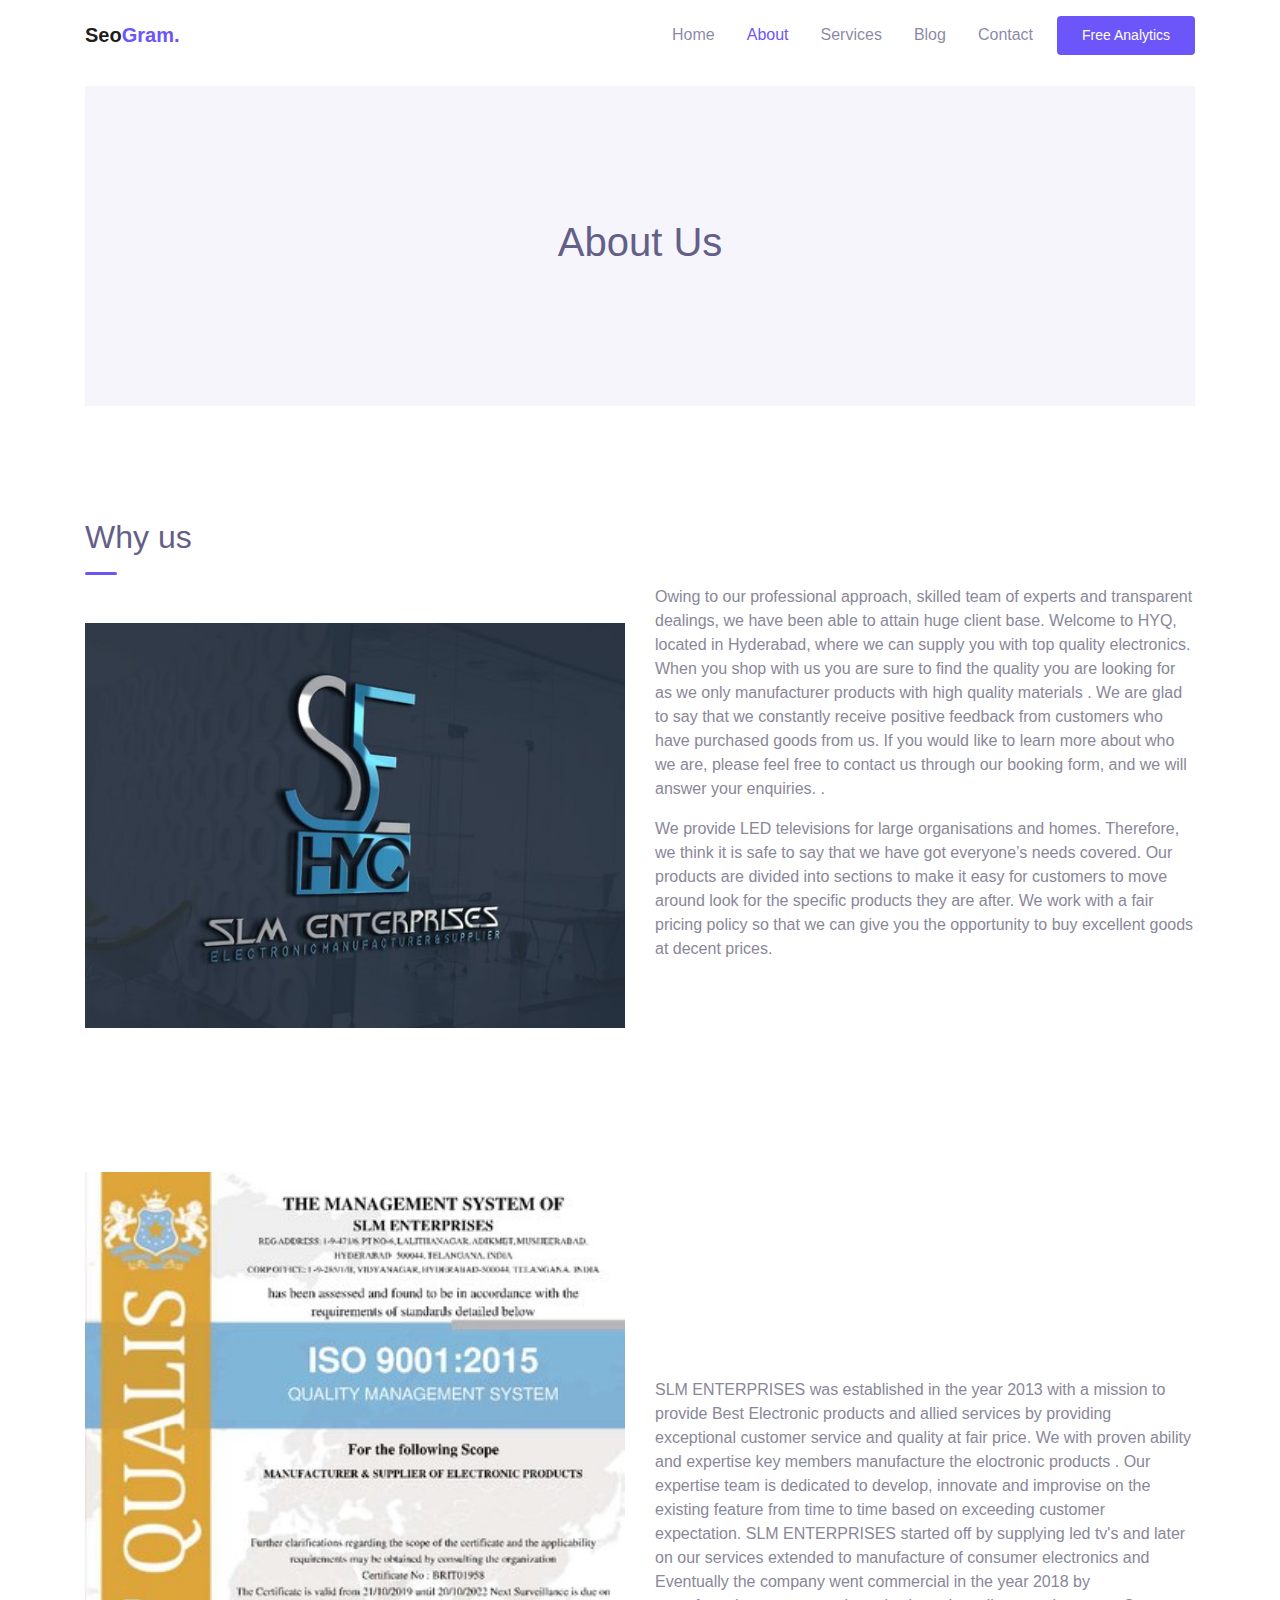
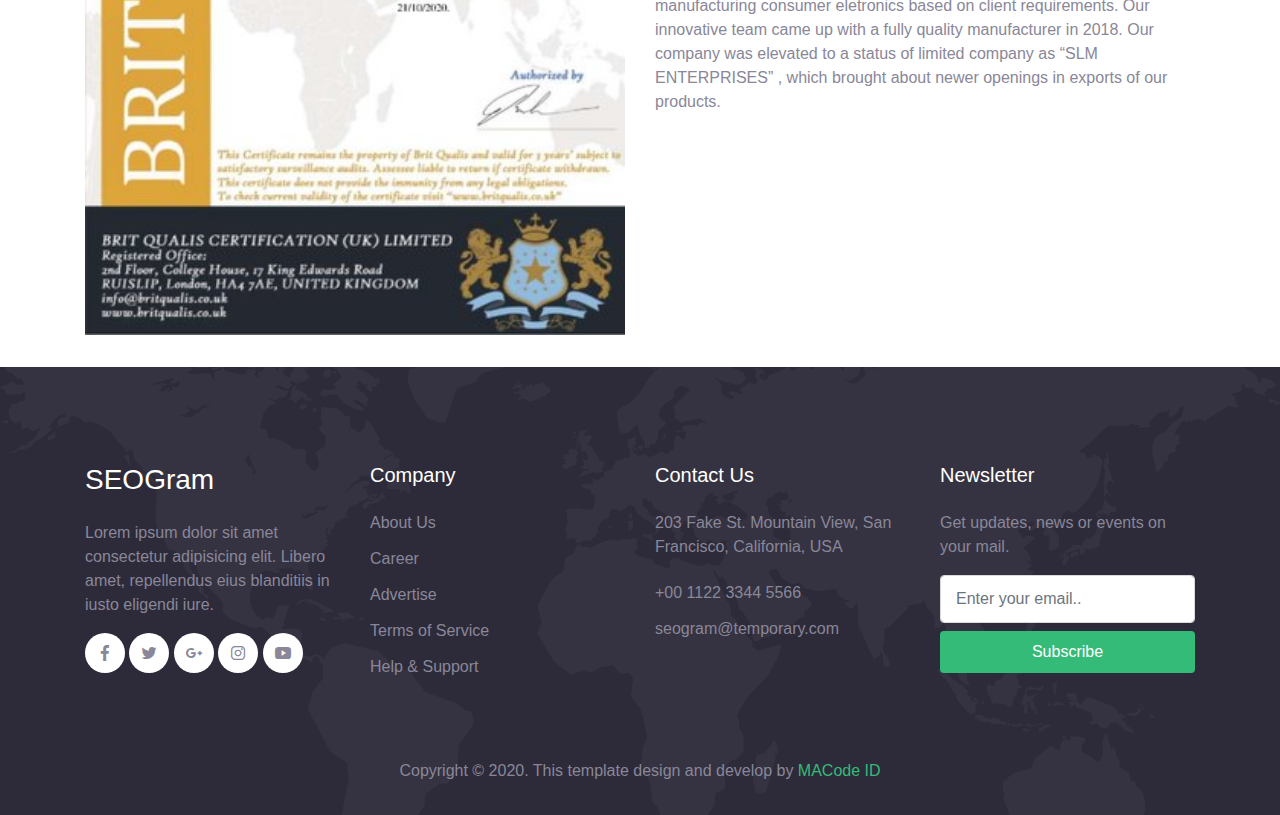
==== commit 308f9c8d: "carousel" ====
--- a/about.html
+++ b/about.html
@@ -1,5 +1,6 @@
 <!DOCTYPE html>
 <html lang="en">
+
 <head>
   <meta charset="UTF-8">
   <meta name="viewport" content="width=device-width, initial-scale=1.0">
@@ -17,9 +18,11 @@
   <link rel="stylesheet" href="../assets/vendor/animate/animate.css">
 
   <link rel="stylesheet" href="../assets/css/theme.css">
+  <link rel="stylesheet" href="../assets/css/custom.css">
 </head>
+
 <body>
-  
+
   <!-- Back to top button -->
   <div class="back-to-top"></div>
 
@@ -28,7 +31,8 @@
       <div class="container">
         <a href="#" class="navbar-brand">Seo<span class="text-primary">Gram.</span></a>
 
-        <button class="navbar-toggler" data-toggle="collapse" data-target="#navbarContent" aria-controls="navbarContent" aria-expanded="false" aria-label="Toggle navigation">
+        <button class="navbar-toggler" data-toggle="collapse" data-target="#navbarContent" aria-controls="navbarContent"
+          aria-expanded="false" aria-label="Toggle navigation">
           <span class="navbar-toggler-icon"></span>
         </button>
 
@@ -62,12 +66,6 @@
       <div class="page-banner">
         <div class="row justify-content-center align-items-center h-100">
           <div class="col-md-6">
-            <nav aria-label="Breadcrumb">
-              <ul class="breadcrumb justify-content-center py-0 bg-transparent">
-                <li class="breadcrumb-item"><a href="index.html">Home</a></li>
-                <li class="breadcrumb-item active">About</li>
-              </ul>
-            </nav>
             <h1 class="text-center">About Us</h1>
           </div>
         </div>
@@ -75,113 +73,68 @@
     </div>
   </header>
 
-  <div class="page-section">
+  <div class="page-section about_us_page-section">
     <div class="container">
       <div class="row align-items-center">
         <div class="col-lg-6 py-3">
-          <h2 class="title-section">The number #1 SEO Service Company</h2>
+          <h2 class="title-section">Why us </h2>
           <div class="divider"></div>
-
-          <p>Lorem ipsum dolor sit amet, consetetur sadipscing elitr, sed diam nonumy eirmod tempor invidunt ut labore et dolore magna aliquyam erat, sed diam voluptua.</p>
-          <p>At vero eos et accusam et justo duo dolores et ea rebum. Stet clita kasd gubergren.</p>
-          <p>Lorem ipsum dolor sit amet consectetur adipisicing elit. Laborum nisi saepe eum ipsa. Tempore dolore itaque est blanditiis libero fugiat, ea nostrum nam at tempora quis, facilis officiis nemo mollitia.</p>
+          <div class="img-fluid py-3 text-center">
+            <img class="about_us_image" src="hyqimages/aboutus_img.jpeg" alt="">
+          </div>
         </div>
         <div class="col-lg-6 py-3">
-          <div class="img-fluid py-3 text-center">
-            <img src="../assets/img/about_frame.png" alt="">
-          </div>
+          <p>Owing to our professional approach, skilled team of experts and transparent dealings, we have been able to
+            attain huge client base.
+
+
+            Welcome to HYQ, located in Hyderabad, where we can supply you with top quality electronics. When you shop
+            with us you are sure to find the quality you are looking for as we only manufacturer products with high
+            quality materials . We are glad to say that we constantly receive positive feedback from customers who have
+            purchased goods from us. If you would like to learn more about who we are, please feel free to contact us
+            through our booking form, and we will answer your enquiries.
+            .</p>
+          <p>We provide LED televisions for large organisations and homes. Therefore, we think it is safe to say that we
+            have got everyone’s needs covered. Our products are divided into sections to make it easy for customers to
+            move around look for the specific products they are after. We work with a fair pricing policy so that we can
+            give you the opportunity to buy excellent goods at decent prices.</p>
         </div>
+
       </div>
     </div>
   </div>
-
-  <div class="page-section">
+  <div class="page-section about_us_page-section">
     <div class="container">
-      <div class="text-center">
-        <div class="subhead">Pricing Plan</div>
-        <h2 class="title-section">Choose plan the right for you</h2>
-        <div class="divider mx-auto"></div>
-      </div>
-      <div class="row mt-5">
-        <div class="col-lg-4 py-3">
-          <div class="card-pricing">
-            <div class="header">
-              <div class="pricing-type">Basic</div>
-              <div class="price">
-                <span class="dollar">$</span>
-                <h1>39<span class="suffix">.99</span></h1>
-              </div>
-              <h5>Per Month</h5>
-            </div>
-            <div class="body">
-              <p>25 Analytics <span class="suffix">Campaign</span></p>
-              <p>1,300 Change <span class="suffix">Keywords</span></p>
-              <p>Social Media <span class="suffix">Reviews</span></p>
-              <p>1 Free <span class="suffix">Optimization</span></p>
-              <p>24/7 <span class="suffix">Support</span></p>
-            </div>
-            <div class="footer">
-              <a href="#" class="btn btn-pricing btn-block">Subscribe</a>
-            </div>
+      <div class="row align-items-center">
+        <div class="col-lg-6 py-3">
+          <div class="img-fluid py-3 text-center">
+            <img class="about_us_image" src="hyqimages/certificate_aboutus.jpg" alt="">
           </div>
         </div>
-
-        <div class="col-lg-4 py-3">
-          <div class="card-pricing marked">
-            <div class="header">
-              <div class="pricing-type">Standar</div>
-              <div class="price">
-                <span class="dollar">$</span>
-                <h1>59<span class="suffix">.99</span></h1>
-              </div>
-              <h5>Per Month</h5>
-            </div>
-            <div class="body">
-              <p>25 Analytics <span class="suffix">Campaign</span></p>
-              <p>1,300 Change <span class="suffix">Keywords</span></p>
-              <p>Social Media <span class="suffix">Reviews</span></p>
-              <p>1 Free <span class="suffix">Optimization</span></p>
-              <p>24/7 <span class="suffix">Support</span></p>
-            </div>
-            <div class="footer">
-              <a href="#" class="btn btn-pricing btn-block">Subscribe</a>
-            </div>
-          </div>
-        </div>
-
-        <div class="col-lg-4 py-3">
-          <div class="card-pricing">
-            <div class="header">
-              <div class="pricing-type">Professional</div>
-              <div class="price">
-                <span class="dollar">$</span>
-                <h1>99<span class="suffix">.99</span></h1>
-              </div>
-              <h5>Per Month</h5>
-            </div>
-            <div class="body">
-              <p>25 Analytics <span class="suffix">Campaign</span></p>
-              <p>1,300 Change <span class="suffix">Keywords</span></p>
-              <p>Social Media <span class="suffix">Reviews</span></p>
-              <p>1 Free <span class="suffix">Optimization</span></p>
-              <p>24/7 <span class="suffix">Support</span></p>
-            </div>
-            <div class="footer">
-              <a href="#" class="btn btn-pricing btn-block">Subscribe</a>
-            </div>
-          </div>
+        <div class="col-lg-6 py-3">
+          <p>SLM ENTERPRISES was established in the year 2013 with a mission to provide Best Electronic products and
+            allied services by providing exceptional customer service and quality at fair price.
+            We with proven ability and expertise key members manufacture the eloctronic products . Our expertise team is
+            dedicated to develop, innovate and improvise on the existing feature from time to time based on exceeding
+            customer expectation. SLM ENTERPRISES started off by supplying led tv's and later on our services extended
+            to manufacture of consumer electronics and Eventually the company went commercial in the year 2018 by
+            manufacturing consumer eletronics based on client requirements. Our innovative team came up with a fully
+            quality manufacturer in 2018. Our company was elevated to a status of limited company as “SLM ENTERPRISES” ,
+            which brought about newer openings in exports of our products.
+          </p>
         </div>
 
       </div>
-    </div> <!-- .container -->
-  </div> <!-- .page-section -->
+    </div>
+  </div>
 
   <footer class="page-footer bg-image" style="background-image: url(../assets/img/world_pattern.svg);">
     <div class="container">
       <div class="row mb-5">
         <div class="col-lg-3 py-3">
           <h3>SEOGram</h3>
-          <p>Lorem ipsum dolor sit amet consectetur adipisicing elit. Libero amet, repellendus eius blanditiis in iusto eligendi iure.</p>
+          <p>Lorem ipsum dolor sit amet consectetur adipisicing elit. Libero amet, repellendus eius blanditiis in iusto
+            eligendi iure.</p>
 
           <div class="social-media-button">
             <a href="#"><span class="mai-logo-facebook-f"></span></a>
@@ -217,19 +170,21 @@
         </div>
       </div>
 
-      <p class="text-center" id="copyright">Copyright &copy; 2020. This template design and develop by <a href="https://macodeid.com/" target="_blank">MACode ID</a></p>
+      <p class="text-center" id="copyright">Copyright &copy; 2020. This template design and develop by <a
+          href="https://macodeid.com/" target="_blank">MACode ID</a></p>
     </div>
   </footer>
 
-<script src="../assets/js/jquery-3.5.1.min.js"></script>
+  <script src="../assets/js/jquery-3.5.1.min.js"></script>
 
-<script src="../assets/js/bootstrap.bundle.min.js"></script>
+  <script src="../assets/js/bootstrap.bundle.min.js"></script>
 
-<script src="../assets/js/google-maps.js"></script>
+  <script src="../assets/js/google-maps.js"></script>
 
-<script src="../assets/vendor/wow/wow.min.js"></script>
+  <script src="../assets/vendor/wow/wow.min.js"></script>
 
-<script src="../assets/js/theme.js"></script>
+  <script src="../assets/js/theme.js"></script>
 
 </body>
+
 </html>--- a/assets/css/custom.css
+++ b/assets/css/custom.css
@@ -0,0 +1,43 @@
+.banner_image img{
+    width: 100%;
+}
+.swiper-button-next, .swiper-button-prev{
+    color: #000 !important;
+}
+.card-service{
+    border-radius: 0;
+}
+.card-service:hover{
+    z-index: 2;
+    box-shadow: 0 15px 30px rgb(0 0 0 / 10%);
+    -webkit-transform: translate3d(0,-2px,0);
+    transform: translate3d(0,-2px,0);
+}
+.buybtn{
+    font-weight: 600;
+}
+.about_us_page-section{
+    padding-bottom: 0!important;
+}
+.post-thumb{
+    text-align: center;
+}
+.navbar_custom{
+    position: sticky;
+    top: 0;
+}
+.bestsellerclass{
+    cursor: pointer;
+}
+.about_us_image{
+    width:100%
+}
+@media screen and (max-width: 768px){
+    .swiper-button-next, .swiper-button-prev{
+        display: none !important;
+    }
+    .about_us_image{
+        width:100%
+    }
+}
+
